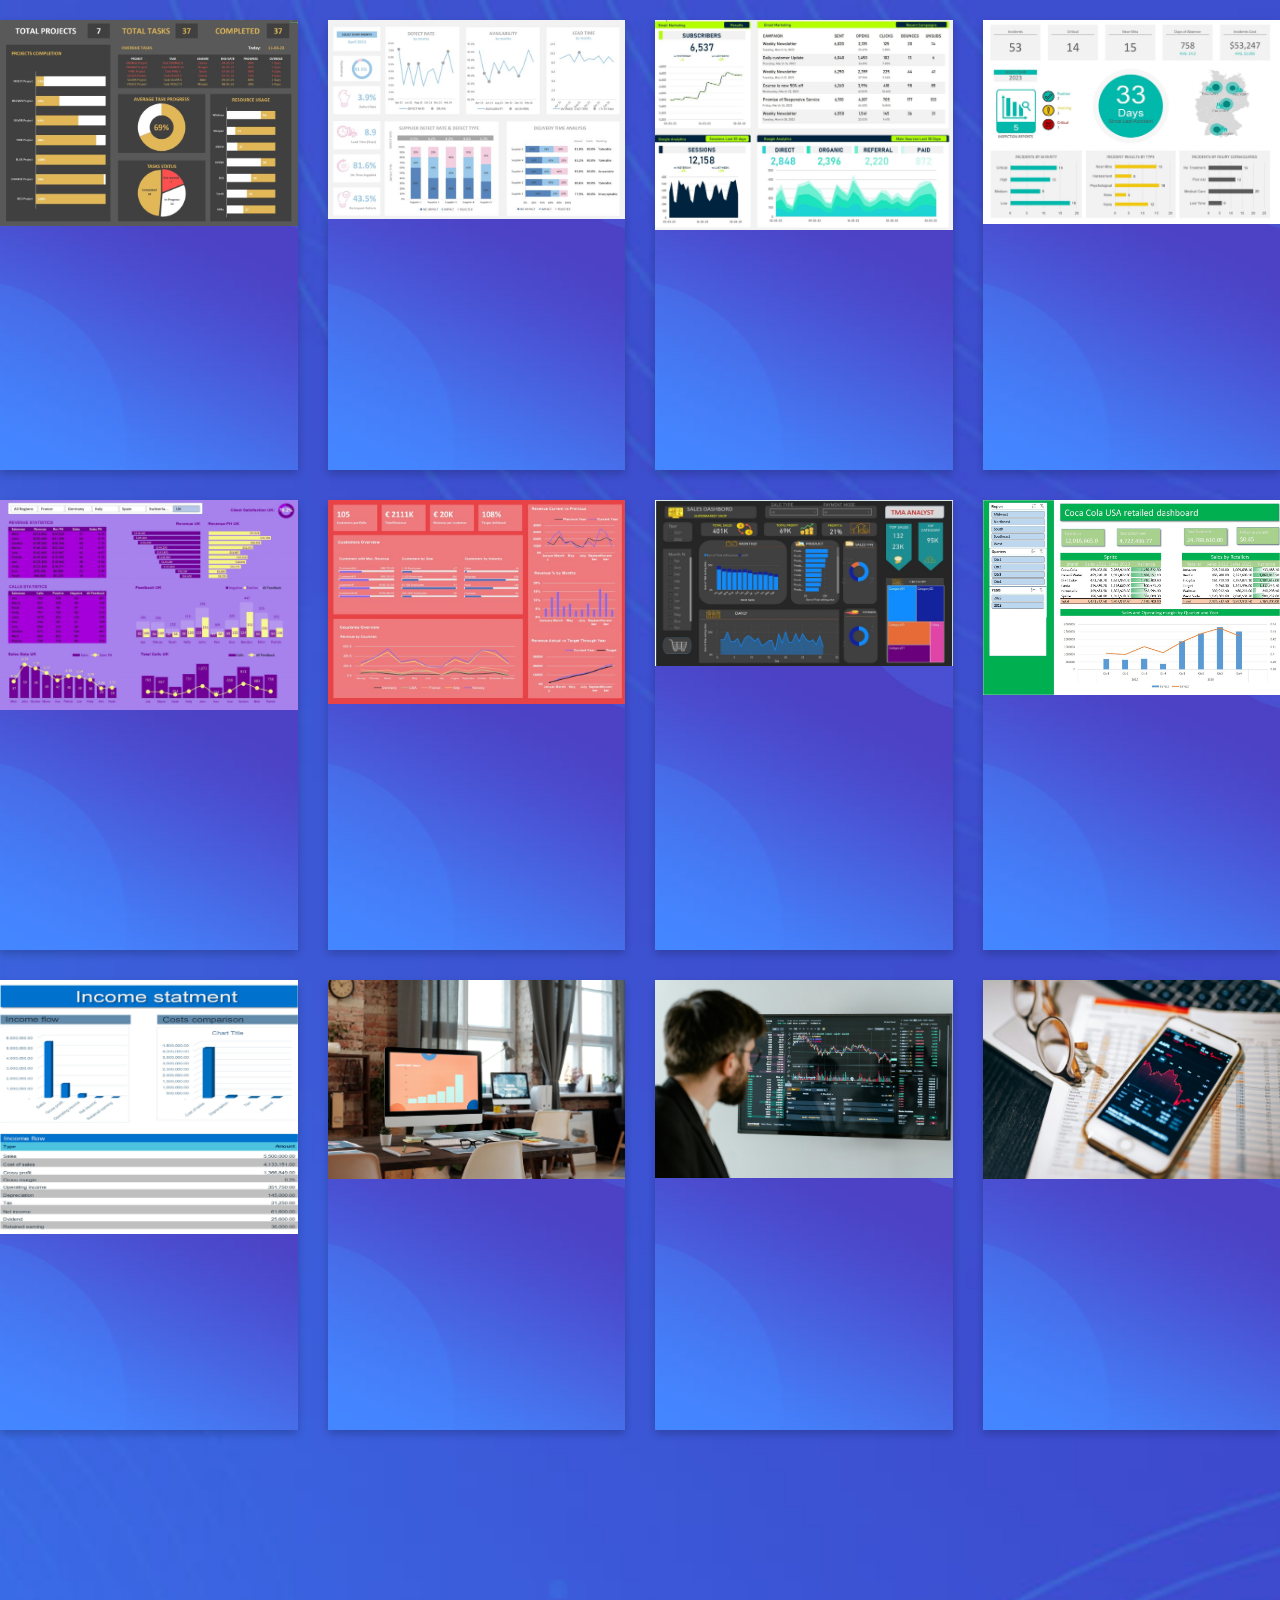
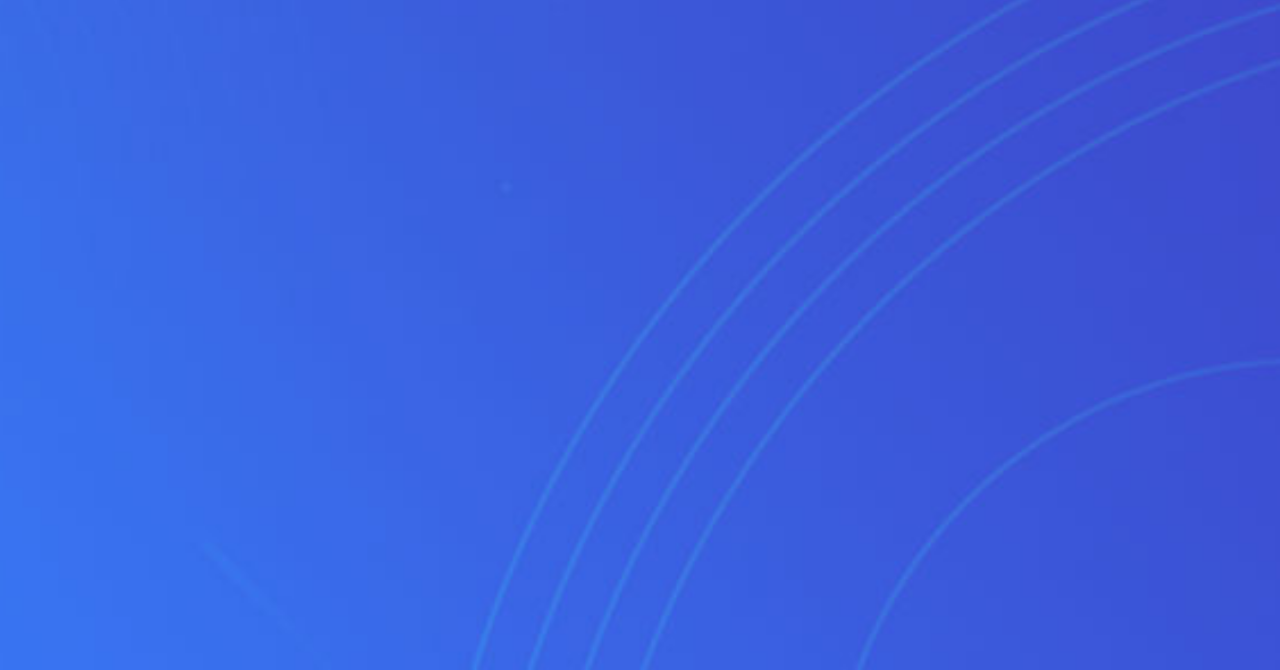
==== project-draft.html @ b76cb42b "portfolio" ====
<!DOCTYPE html>
<html>
  <head>
    <meta name="viewport" content="width=device-width, initial-scale=1" />
    <style>
      html {
        font-size: 62.5%;
      }
      body {
        font-family: Arial, Helvetica, sans-serif;
        margin: 0;
        padding: 0;
        background-image: url(./img/banner-2.jpg);
        background-size: cover;
        background-repeat: no-repeat;
        background-position: center;
        height: 250vh;
      }
      .flip-container {
        margin: 2rem auto 0 auto;
        max-width: 130rem;
      }
      .flip-box {
        display: grid;
        grid-template-columns: repeat(4, 1fr);
        gap: 30px;
      }
      .flip-card {
        background-color: transparent;
        /* width: 100%; */
        height: 50vh;
        perspective: 1000px;
      }

      .flip-card-inner {
        position: relative;
        width: 100%;
        height: 100%;
        text-align: center;
        transition: transform 0.6s;
        transform-style: preserve-3d;
        box-shadow: 0 4px 8px 0 rgba(0, 0, 0, 0.2);
      }

      .flip-card:hover .flip-card-inner {
        transform: rotateY(-180deg);
      }

      .flip-card-front,
      .flip-card-back {
        position: absolute;
        width: 100%;
        height: 100%;
        -webkit-backface-visibility: hidden;
        backface-visibility: hidden;
      }

      .flip-card-front {
        /* background-color: #2980b9; */
        color: black;
        background-image: url(./img/box-bg.jpg);
        background-position: center;
        background-size: cover;
        background-repeat: no-repeat;
      }

      .flip-card-back {
        background-color: #2980b9;
        color: white;
        transform: rotateY(180deg);
      }
      .img {
        width: 100%;
        /* height: 70%; */
      }
      .btn {
        position: absolute;
        top: 50%;
        left: 50%;
        color: #000;
        font-size: 2rem;
        text-decoration: none;
        background-color: #fff;
        padding: 20px 50px;
        border-radius: 40px;
        z-index: 2;
        transform: translate(-50%, -50%);
      }
     
    </style>
  </head>
  <body>
    <div class="flip-container">
      <div class="flip-box">
        <div class="flip-card">
          <div class="flip-card-inner">
            <div class="flip-card-front">
              <div class="img-box">
                <img
                  src="assets/images/photo_2_2024-09-29_18-43-35.jpg"
                  alt="Avatar"
                  class="img"
                />
              </div>
            </div>
            <div class="flip-card-back">
              <img src="./img/box-bg.jpg" alt="Avatar" class="img" />
              
                <a href="" class="btn">View</a>
             
            </div>
          </div>
        </div>

        <div class="flip-card">
          <div class="flip-card-inner">
            <div class="flip-card-front">
              <div class="img-box">
                <img
                  src="assets/images/photo_3_2024-09-29_18-43-35.jpg"
                  alt="Avatar"
                  class="img"
                />
              </div>
            </div>
            <div class="flip-card-back">
              <img src="./img/box-bg.jpg" alt="Avatar" class="img" />
              <a href="" class="btn">View</a>
            </div>
          </div>
        </div>

        <div class="flip-card">
          <div class="flip-card-inner">
            <div class="flip-card-front">
              <div class="img-box">
                <img
                  src="assets/images/photo_4_2024-09-29_18-43-35.jpg"
                  alt="Avatar"
                  class="img"
                />
              </div>
            </div>
            <div class="flip-card-back">
              <img src="./img/box-bg.jpg" alt="Avatar" class="img" />
              <a href="" class="btn">View</a>
            </div>
          </div>
        </div>

        <div class="flip-card">
          <div class="flip-card-inner">
            <div class="flip-card-front">
              <div class="img-box">
                <img
                  src="assets/images/photo_5_2024-09-29_18-43-35.jpg"
                  alt="Avatar"
                  class="img"
                />
              </div>
            </div>
            <div class="flip-card-back">
              <img src="./img/box-bg.jpg" alt="Avatar" class="img" />
              <a href="" class="btn">View</a>
            </div>
          </div>
        </div>

        <div class="flip-card">
          <div class="flip-card-inner">
            <div class="flip-card-front">
              <div class="img-box">
                <img
                  src="assets/images/photo_6_2024-09-29_18-43-35.jpg"
                  alt="Avatar"
                  class="img"
                />
              </div>
            </div>
            <div class="flip-card-back">
              <img src="./img/box-bg.jpg" alt="Avatar" class="img" />
              <a href="" class="btn">View</a>
            </div>
          </div>
        </div>

        <div class="flip-card">
          <div class="flip-card-inner">
            <div class="flip-card-front">
              <div class="img-box">
                <img
                  src="assets/images/photo_7_2024-09-29_18-43-35.jpg"
                  alt="Avatar"
                  class="img"
                />
              </div>
            </div>
            <div class="flip-card-back">
              <img src="./img/box-bg.jpg" alt="Avatar" class="img" />
              <a href="" class="btn">View</a>
            </div>
          </div>
        </div>

        <div class="flip-card">
          <div class="flip-card-inner">
            <div class="flip-card-front">
              <div class="img-box">
                <img
                  src="assets/images/photo_1_2024-11-01_16-06-01.jpg"
                  alt="Avatar"
                  class="img"
                />
              </div>
            </div>
            <div class="flip-card-back">
              <img src="./img/box-bg.jpg" alt="Avatar" class="img" />
              <a href="" class="btn">View</a>
            </div>
          </div>
        </div>

        <div class="flip-card">
          <div class="flip-card-inner">
            <div class="flip-card-front">
              <div class="img-box">
                <img
                  src="./assets/images/photo_1_2024-11-01_16-06-08.jpg"
                  alt="Avatar"
                  class="img"
                />
              </div>
            </div>
            <div class="flip-card-back">
              <img src="./img/box-bg.jpg" alt="Avatar" class="img" />
              <a href="" class="btn">View</a>
            </div>
          </div>
        </div>

        <div class="flip-card">
          <div class="flip-card-inner">
            <div class="flip-card-front">
              <div class="img-box">
                <img
                  src="./assets/images/photo_1_2024-11-01_16-06-16.jpg"
                  alt="Avatar"
                  class="img"
                />
              </div>
            </div>
            <div class="flip-card-back">
              <img src="./img/box-bg.jpg" alt="Avatar" class="img" />
              <a href="" class="btn">View</a>
            </div>
          </div>
        </div>

        <div class="flip-card">
          <div class="flip-card-inner">
            <div class="flip-card-front">
              <div class="img-box">
                <img
                  src="./img/pexels-mikael-blomkvist-6476568.jpg"
                  alt="Avatar"
                  class="img"
                />
              </div>
            </div>
            <div class="flip-card-back">
              <img src="./img/box-bg.jpg" alt="Avatar" class="img" />
              <a href="" class="btn">View</a>
            </div>
          </div>
        </div>

        <div class="flip-card">
          <div class="flip-card-inner">
            <div class="flip-card-front">
              <div class="img-box">
                <img
                  src="./img/pexels-tima-miroshnichenko-7567440.jpg"
                  alt="Avatar"
                  class="img"
                />
              </div>
            </div>
            <div class="flip-card-back">
              <img src="./img/box-bg.jpg" alt="Avatar" class="img" />
              <a href="" class="btn">View</a>
            </div>
          </div>
        </div>

        <div class="flip-card">
          <div class="flip-card-inner">
            <div class="flip-card-front">
              <div class="img-box">
                <img
                  src="./img/pexels-leeloothefirst-7873553.jpg"
                  alt="Avatar"
                  class="img"
                />
              </div>
            </div>
            <div class="flip-card-back">
              <img src="./img/box-bg.jpg" alt="Avatar" class="img" />
              <a href="" class="btn">View</a>
            </div>
          </div>
        </div>
      </div>
    </div>
  </body>
</html>
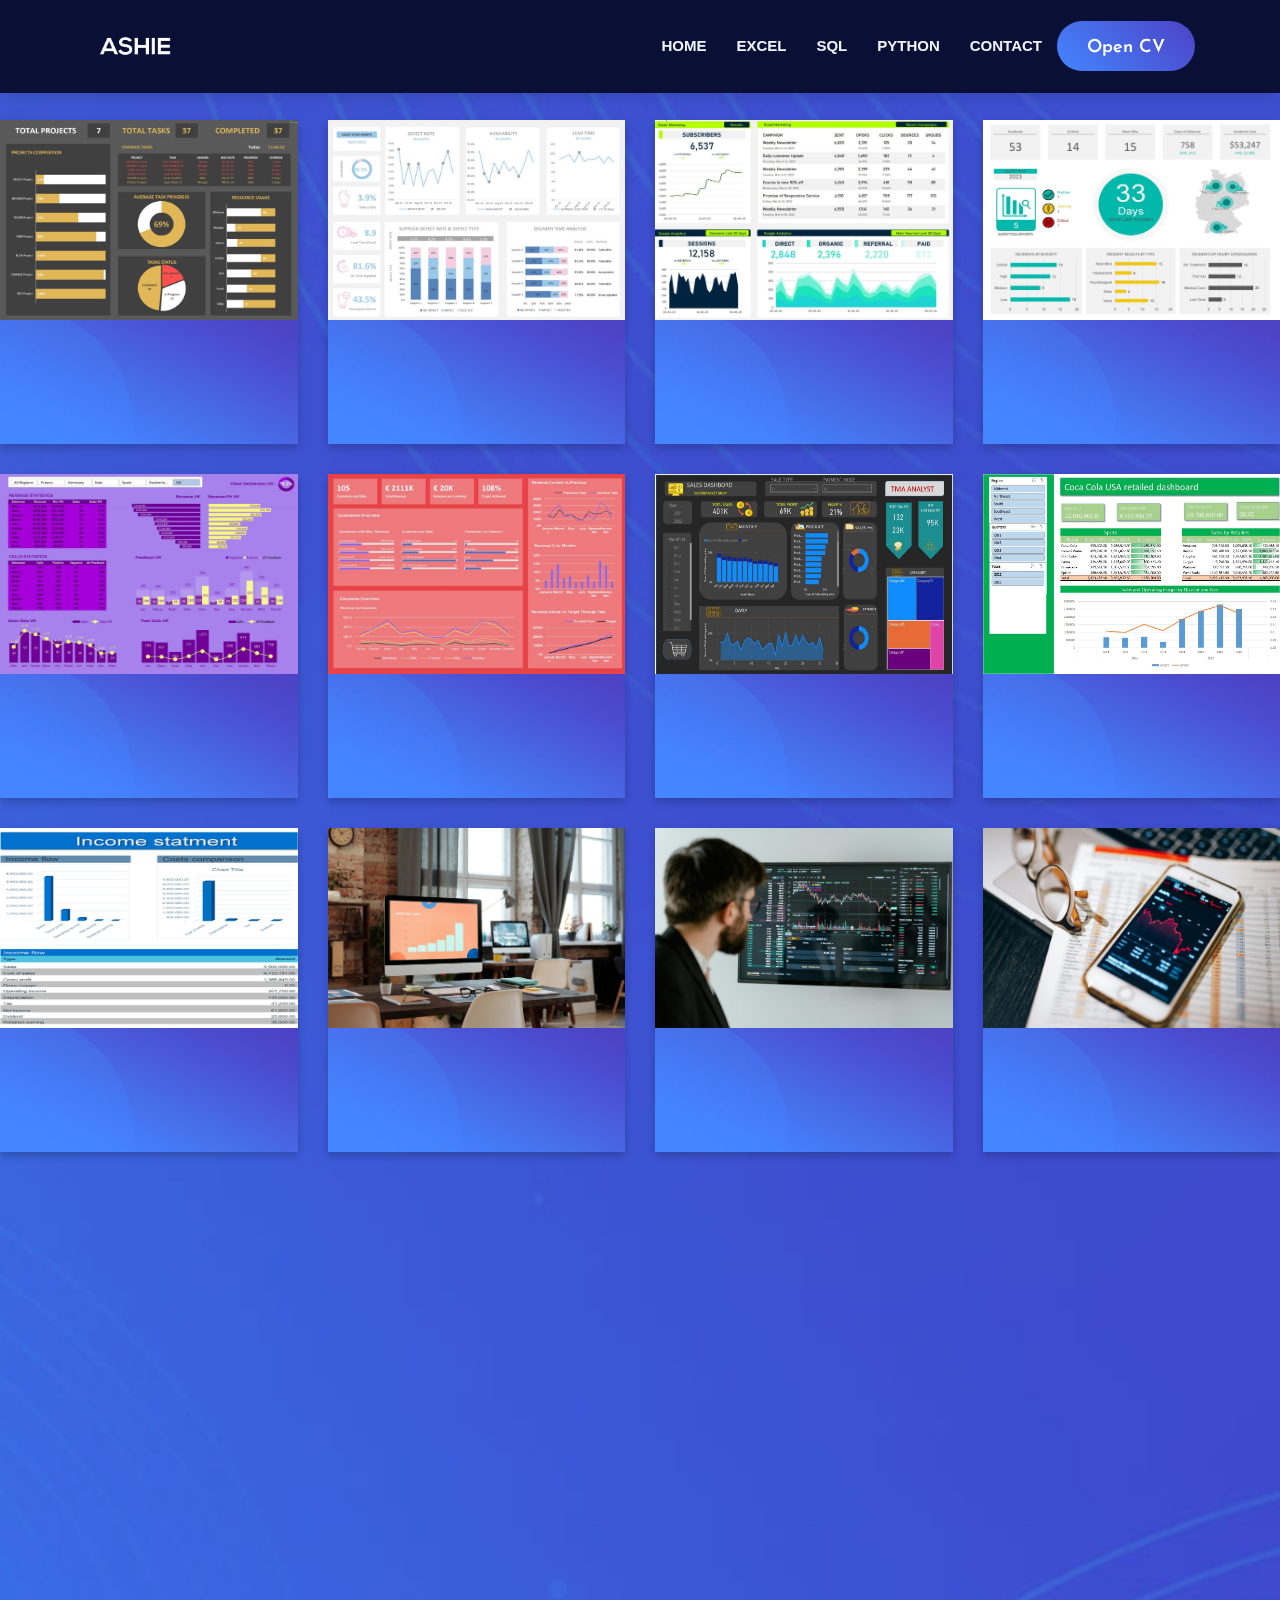
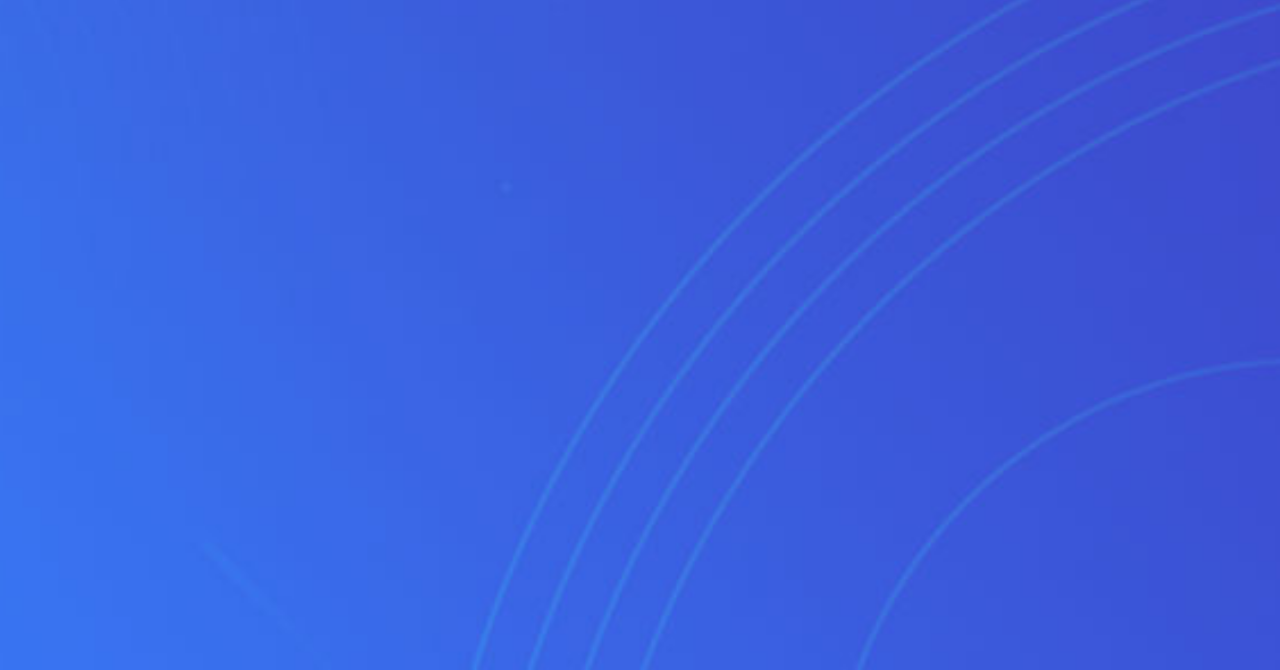
==== commit 450788ab: "Pending changes exported from your codespace" ====
--- a/project-draft.html
+++ b/project-draft.html
@@ -2,94 +2,120 @@
 <html>
   <head>
     <meta name="viewport" content="width=device-width, initial-scale=1" />
-    <style>
-      html {
-        font-size: 62.5%;
-      }
-      body {
-        font-family: Arial, Helvetica, sans-serif;
-        margin: 0;
-        padding: 0;
-        background-image: url(./img/banner-2.jpg);
-        background-size: cover;
-        background-repeat: no-repeat;
-        background-position: center;
-        height: 250vh;
-      }
-      .flip-container {
-        margin: 2rem auto 0 auto;
-        max-width: 130rem;
-      }
-      .flip-box {
-        display: grid;
-        grid-template-columns: repeat(4, 1fr);
-        gap: 30px;
-      }
-      .flip-card {
-        background-color: transparent;
-        /* width: 100%; */
-        height: 50vh;
-        perspective: 1000px;
-      }
-
-      .flip-card-inner {
-        position: relative;
-        width: 100%;
-        height: 100%;
-        text-align: center;
-        transition: transform 0.6s;
-        transform-style: preserve-3d;
-        box-shadow: 0 4px 8px 0 rgba(0, 0, 0, 0.2);
-      }
-
-      .flip-card:hover .flip-card-inner {
-        transform: rotateY(-180deg);
-      }
-
-      .flip-card-front,
-      .flip-card-back {
-        position: absolute;
-        width: 100%;
-        height: 100%;
-        -webkit-backface-visibility: hidden;
-        backface-visibility: hidden;
-      }
-
-      .flip-card-front {
-        /* background-color: #2980b9; */
-        color: black;
-        background-image: url(./img/box-bg.jpg);
-        background-position: center;
-        background-size: cover;
-        background-repeat: no-repeat;
-      }
-
-      .flip-card-back {
-        background-color: #2980b9;
-        color: white;
-        transform: rotateY(180deg);
-      }
-      .img {
-        width: 100%;
-        /* height: 70%; */
-      }
-      .btn {
-        position: absolute;
-        top: 50%;
-        left: 50%;
-        color: #000;
-        font-size: 2rem;
-        text-decoration: none;
-        background-color: #fff;
-        padding: 20px 50px;
-        border-radius: 40px;
-        z-index: 2;
-        transform: translate(-50%, -50%);
-      }
-     
-    </style>
+    <link rel="shortcut icon" href="favicon.png" type="image/x-icon" />
+    <!-- fontawesome -->
+    <link rel="stylesheet" href="assets/fontawesome/css/all.min.css" />
+    <!-- flaticon -->
+    <link rel="stylesheet" href="assets/font/flaticon.css" />
+    <!-- animate css -->
+    <link rel="stylesheet" href="assets/css/animate.css" />
+    <!-- odometer -->
+    <link rel="stylesheet" href="assets/css/odometer.min.css" />
+    <!-- owl carousel -->
+    <link rel="stylesheet" href="assets/css/owl.carousel.min.css" />
+    <!-- slick slider -->
+    <link rel="stylesheet" href="assets/css/slick.css" />
+    <!-- modal video / video popup -->
+    <link rel="stylesheet" href="assets/css/modal-video.min.css" />
+    <!-- bootstrap -->
+    <link rel="stylesheet" href="assets/css/bootstrap.min.css" />
+    <!-- style for this template -->
+    <link rel="stylesheet" href="assets/css/style.css" />
+    <!-- responsive style -->
+
+    <link rel="stylesheet" href="assets/css/project.css" />
+
+    <link rel="stylesheet" href="assets/css/responsive.css" />
+    <link rel="stylesheet" href="assets/css/project-draft.css">
+   
   </head>
   <body>
+
+    <header>
+      <div class="header header-3">
+        <div class="bottom-header">
+          <div class="container">
+            <div class="row">
+              <div
+                class="col-xl-3 col-lg-2 d-xl-flex d-lg-flex d-block align-items-center"
+              >
+                <div class="row">
+                  <div
+                    class="col-xl-12 col-lg-12 col-7 d-xl-block d-lg-block d-flex align-items-center"
+                  >
+                    <div class="logo">
+                      <a href="#"
+                        ><img src="assets/images/logo-2.png" alt="LOGO"
+                      /></a>
+                    </div>
+                  </div>
+                  <div class="d-xl-none d-lg-none d-block col-5">
+                    <button
+                      class="navbar-toggler"
+                      type="button"
+                      data-toggle="collapse"
+                      data-target="#navbarSupportedContent"
+                      aria-controls="navbarSupportedContent"
+                      aria-expanded="false"
+                      aria-label="Toggle navigation"
+                    >
+                      <i class="fas fa-bars"></i>
+                    </button>
+                  </div>
+                </div>
+              </div>
+              <div class="col-xl-9 col-lg-10">
+                <nav class="navbar navbar-expand-lg navbar-light">
+                  <div
+                    class="collapse navbar-collapse"
+                    id="navbarSupportedContent"
+                  >
+                    <ul class="navbar-nav ml-auto">
+                      <li class="nav-item dropdown">
+                        <a class="nav-link" href="index.html" id="homeDropdown">
+                          home
+                        </a>
+                      </li>
+                      <li class="nav-item">
+                        <a class="nav-link" href="#">Excel</a>
+                      </li>
+                      <li class="nav-item">
+                        <a class="nav-link" href="#sql">SQL</a>
+                      </li>
+                      <li class="nav-item dropdown">
+                        <a class="nav-link" href="#python" id="projectDropdown">
+                          python
+                        </a>
+                      </li>
+
+                      <li class="nav-item">
+                        <a class="nav-link" href="index.html#contact"
+                          >contact</a
+                        >
+                      </li>
+                    </ul>
+                    <a
+                      href="https://drive.google.com/file/d/1TNj-Ghg_U-HcV7HrSSOogWyymW9QJQPe/view?usp=drive_link"
+                      class="my-btn"
+                      target="_blank"
+                      >Open CV</a
+                    >
+                  </div>
+                </nav>
+              </div>
+            </div>
+          </div>
+        </div>
+      </div>
+    </header>
+
+      <div class="popup">
+          <div class="pop-img-box">
+            <img src="assets/images/photo_3_2024-09-29_18-43-35.jpg" alt="" class="pop-img">
+          </div>
+
+      </div>
+
     <div class="flip-container">
       <div class="flip-box">
         <div class="flip-card">
@@ -106,7 +132,7 @@
             <div class="flip-card-back">
               <img src="./img/box-bg.jpg" alt="Avatar" class="img" />
               
-                <a href="" class="btn">View</a>
+                <a href="#" class="btn view-1">View</a>
              
             </div>
           </div>
@@ -125,7 +151,7 @@
             </div>
             <div class="flip-card-back">
               <img src="./img/box-bg.jpg" alt="Avatar" class="img" />
-              <a href="" class="btn">View</a>
+              <a href="#" class="btn">View</a>
             </div>
           </div>
         </div>
@@ -143,7 +169,7 @@
             </div>
             <div class="flip-card-back">
               <img src="./img/box-bg.jpg" alt="Avatar" class="img" />
-              <a href="" class="btn">View</a>
+              <a href="#" class="btn">View</a>
             </div>
           </div>
         </div>
@@ -161,7 +187,7 @@
             </div>
             <div class="flip-card-back">
               <img src="./img/box-bg.jpg" alt="Avatar" class="img" />
-              <a href="" class="btn">View</a>
+              <a href="#" class="btn">View</a>
             </div>
           </div>
         </div>
@@ -179,7 +205,7 @@
             </div>
             <div class="flip-card-back">
               <img src="./img/box-bg.jpg" alt="Avatar" class="img" />
-              <a href="" class="btn">View</a>
+              <a href="#" class="btn">View</a>
             </div>
           </div>
         </div>
@@ -197,7 +223,7 @@
             </div>
             <div class="flip-card-back">
               <img src="./img/box-bg.jpg" alt="Avatar" class="img" />
-              <a href="" class="btn">View</a>
+              <a href="#" class="btn">View</a>
             </div>
           </div>
         </div>
@@ -215,7 +241,7 @@
             </div>
             <div class="flip-card-back">
               <img src="./img/box-bg.jpg" alt="Avatar" class="img" />
-              <a href="" class="btn">View</a>
+              <a href="#" class="btn">View</a>
             </div>
           </div>
         </div>
@@ -233,7 +259,7 @@
             </div>
             <div class="flip-card-back">
               <img src="./img/box-bg.jpg" alt="Avatar" class="img" />
-              <a href="" class="btn">View</a>
+              <a href="#" class="btn">View</a>
             </div>
           </div>
         </div>
@@ -251,7 +277,7 @@
             </div>
             <div class="flip-card-back">
               <img src="./img/box-bg.jpg" alt="Avatar" class="img" />
-              <a href="" class="btn">View</a>
+              <a href="#" class="btn">View</a>
             </div>
           </div>
         </div>
@@ -269,7 +295,7 @@
             </div>
             <div class="flip-card-back">
               <img src="./img/box-bg.jpg" alt="Avatar" class="img" />
-              <a href="" class="btn">View</a>
+              <a href="#" class="btn">View</a>
             </div>
           </div>
         </div>
@@ -287,7 +313,7 @@
             </div>
             <div class="flip-card-back">
               <img src="./img/box-bg.jpg" alt="Avatar" class="img" />
-              <a href="" class="btn">View</a>
+              <a href="#" class="btn">View</a>
             </div>
           </div>
         </div>
@@ -305,11 +331,30 @@
             </div>
             <div class="flip-card-back">
               <img src="./img/box-bg.jpg" alt="Avatar" class="img" />
-              <a href="" class="btn">View</a>
+              <a href="#" class="btn">View</a>
             </div>
           </div>
         </div>
       </div>
     </div>
+
+ <!-- jquery -->
+ <script src="assets/js/jquery-3.4.1.min.js"></script>
+ <!-- jquery appear js -->
+ <script src="assets/js/jquery.appear.min.js"></script>
+ <!-- odometer -->
+
+ <!-- owl carousel -->
+ <script src="assets/js/owl.carousel.min.js"></script>
+ <!-- slick slider -->
+ <script src="assets/js/slick.min.js"></script>
+ <script src="assets/js/jquery-modal-video.min.js"></script>
+ <!-- bootstrap -->
+ <script src="assets/js/bootstrap.min.js"></script>
+ <!-- custom javascript -->
+ <script src="assets/js/main.js"></script>
+ <script src="assets/js/projectjs.js"></script>
+
+
   </body>
 </html>
--- a/assets/fontawesome/css/all.min.css
+++ b/assets/fontawesome/css/all.min.css
@@ -0,0 +1,5 @@
+/*!
+ * Font Awesome Free 5.12.0 by @fontawesome - https://fontawesome.com
+ * License - https://fontawesome.com/license/free (Icons: CC BY 4.0, Fonts: SIL OFL 1.1, Code: MIT License)
+ */
+.fa,.fab,.fad,.fal,.far,.fas{-moz-osx-font-smoothing:grayscale;-webkit-font-smoothing:antialiased;display:inline-block;font-style:normal;font-variant:normal;text-rendering:auto;line-height:1}.fa-lg{font-size:1.33333em;line-height:.75em;vertical-align:-.0667em}.fa-xs{font-size:.75em}.fa-sm{font-size:.875em}.fa-1x{font-size:1em}.fa-2x{font-size:2em}.fa-3x{font-size:3em}.fa-4x{font-size:4em}.fa-5x{font-size:5em}.fa-6x{font-size:6em}.fa-7x{font-size:7em}.fa-8x{font-size:8em}.fa-9x{font-size:9em}.fa-10x{font-size:10em}.fa-fw{text-align:center;width:1.25em}.fa-ul{list-style-type:none;margin-left:2.5em;padding-left:0}.fa-ul>li{position:relative}.fa-li{left:-2em;position:absolute;text-align:center;width:2em;line-height:inherit}.fa-border{border:.08em solid #eee;border-radius:.1em;padding:.2em .25em .15em}.fa-pull-left{float:left}.fa-pull-right{float:right}.fa.fa-pull-left,.fab.fa-pull-left,.fal.fa-pull-left,.far.fa-pull-left,.fas.fa-pull-left{margin-right:.3em}.fa.fa-pull-right,.fab.fa-pull-right,.fal.fa-pull-right,.far.fa-pull-right,.fas.fa-pull-right{margin-left:.3em}.fa-spin{-webkit-animation:fa-spin 2s linear infinite;animation:fa-spin 2s linear infinite}.fa-pulse{-webkit-animation:fa-spin 1s steps(8) infinite;animation:fa-spin 1s steps(8) infinite}@-webkit-keyframes fa-spin{0%{-webkit-transform:rotate(0deg);transform:rotate(0deg)}to{-webkit-transform:rotate(1turn);transform:rotate(1turn)}}@keyframes fa-spin{0%{-webkit-transform:rotate(0deg);transform:rotate(0deg)}to{-webkit-transform:rotate(1turn);transform:rotate(1turn)}}.fa-rotate-90{-ms-filter:"progid:DXImageTransform.Microsoft.BasicImage(rotation=1)";-webkit-transform:rotate(90deg);transform:rotate(90deg)}.fa-rotate-180{-ms-filter:"progid:DXImageTransform.Microsoft.BasicImage(rotation=2)";-webkit-transform:rotate(180deg);transform:rotate(180deg)}.fa-rotate-270{-ms-filter:"progid:DXImageTransform.Microsoft.BasicImage(rotation=3)";-webkit-transform:rotate(270deg);transform:rotate(270deg)}.fa-flip-horizontal{-ms-filter:"progid:DXImageTransform.Microsoft.BasicImage(rotation=0, mirror=1)";-webkit-transform:scaleX(-1);transform:scaleX(-1)}.fa-flip-vertical{-webkit-transform:scaleY(-1);transform:scaleY(-1)}.fa-flip-both,.fa-flip-horizontal.fa-flip-vertical,.fa-flip-vertical{-ms-filter:"progid:DXImageTransform.Microsoft.BasicImage(rotation=2, mirror=1)"}.fa-flip-both,.fa-flip-horizontal.fa-flip-vertical{-webkit-transform:scale(-1);transform:scale(-1)}:root .fa-flip-both,:root .fa-flip-horizontal,:root .fa-flip-vertical,:root .fa-rotate-90,:root .fa-rotate-180,:root .fa-rotate-270{-webkit-filter:none;filter:none}.fa-stack{display:inline-block;height:2em;line-height:2em;position:relative;vertical-align:middle;width:2.5em}.fa-stack-1x,.fa-stack-2x{left:0;position:absolute;text-align:center;width:100%}.fa-stack-1x{line-height:inherit}.fa-stack-2x{font-size:2em}.fa-inverse{color:#fff}.fa-500px:before{content:"\f26e"}.fa-accessible-icon:before{content:"\f368"}.fa-accusoft:before{content:"\f369"}.fa-acquisitions-incorporated:before{content:"\f6af"}.fa-ad:before{content:"\f641"}.fa-address-book:before{content:"\f2b9"}.fa-address-card:before{content:"\f2bb"}.fa-adjust:before{content:"\f042"}.fa-adn:before{content:"\f170"}.fa-adobe:before{content:"\f778"}.fa-adversal:before{content:"\f36a"}.fa-affiliatetheme:before{content:"\f36b"}.fa-air-freshener:before{content:"\f5d0"}.fa-airbnb:before{content:"\f834"}.fa-algolia:before{content:"\f36c"}.fa-align-center:before{content:"\f037"}.fa-align-justify:before{content:"\f039"}.fa-align-left:before{content:"\f036"}.fa-align-right:before{content:"\f038"}.fa-alipay:before{content:"\f642"}.fa-allergies:before{content:"\f461"}.fa-amazon:before{content:"\f270"}.fa-amazon-pay:before{content:"\f42c"}.fa-ambulance:before{content:"\f0f9"}.fa-american-sign-language-interpreting:before{content:"\f2a3"}.fa-amilia:before{content:"\f36d"}.fa-anchor:before{content:"\f13d"}.fa-android:before{content:"\f17b"}.fa-angellist:before{content:"\f209"}.fa-angle-double-down:before{content:"\f103"}.fa-angle-double-left:before{content:"\f100"}.fa-angle-double-right:before{content:"\f101"}.fa-angle-double-up:before{content:"\f102"}.fa-angle-down:before{content:"\f107"}.fa-angle-left:before{content:"\f104"}.fa-angle-right:before{content:"\f105"}.fa-angle-up:before{content:"\f106"}.fa-angry:before{content:"\f556"}.fa-angrycreative:before{content:"\f36e"}.fa-angular:before{content:"\f420"}.fa-ankh:before{content:"\f644"}.fa-app-store:before{content:"\f36f"}.fa-app-store-ios:before{content:"\f370"}.fa-apper:before{content:"\f371"}.fa-apple:before{content:"\f179"}.fa-apple-alt:before{content:"\f5d1"}.fa-apple-pay:before{content:"\f415"}.fa-archive:before{content:"\f187"}.fa-archway:before{content:"\f557"}.fa-arrow-alt-circle-down:before{content:"\f358"}.fa-arrow-alt-circle-left:before{content:"\f359"}.fa-arrow-alt-circle-right:before{content:"\f35a"}.fa-arrow-alt-circle-up:before{content:"\f35b"}.fa-arrow-circle-down:before{content:"\f0ab"}.fa-arrow-circle-left:before{content:"\f0a8"}.fa-arrow-circle-right:before{content:"\f0a9"}.fa-arrow-circle-up:before{content:"\f0aa"}.fa-arrow-down:before{content:"\f063"}.fa-arrow-left:before{content:"\f060"}.fa-arrow-right:before{content:"\f061"}.fa-arrow-up:before{content:"\f062"}.fa-arrows-alt:before{content:"\f0b2"}.fa-arrows-alt-h:before{content:"\f337"}.fa-arrows-alt-v:before{content:"\f338"}.fa-artstation:before{content:"\f77a"}.fa-assistive-listening-systems:before{content:"\f2a2"}.fa-asterisk:before{content:"\f069"}.fa-asymmetrik:before{content:"\f372"}.fa-at:before{content:"\f1fa"}.fa-atlas:before{content:"\f558"}.fa-atlassian:before{content:"\f77b"}.fa-atom:before{content:"\f5d2"}.fa-audible:before{content:"\f373"}.fa-audio-description:before{content:"\f29e"}.fa-autoprefixer:before{content:"\f41c"}.fa-avianex:before{content:"\f374"}.fa-aviato:before{content:"\f421"}.fa-award:before{content:"\f559"}.fa-aws:before{content:"\f375"}.fa-baby:before{content:"\f77c"}.fa-baby-carriage:before{content:"\f77d"}.fa-backspace:before{content:"\f55a"}.fa-backward:before{content:"\f04a"}.fa-bacon:before{content:"\f7e5"}.fa-bahai:before{content:"\f666"}.fa-balance-scale:before{content:"\f24e"}.fa-balance-scale-left:before{content:"\f515"}.fa-balance-scale-right:before{content:"\f516"}.fa-ban:before{content:"\f05e"}.fa-band-aid:before{content:"\f462"}.fa-bandcamp:before{content:"\f2d5"}.fa-barcode:before{content:"\f02a"}.fa-bars:before{content:"\f0c9"}.fa-baseball-ball:before{content:"\f433"}.fa-basketball-ball:before{content:"\f434"}.fa-bath:before{content:"\f2cd"}.fa-battery-empty:before{content:"\f244"}.fa-battery-full:before{content:"\f240"}.fa-battery-half:before{content:"\f242"}.fa-battery-quarter:before{content:"\f243"}.fa-battery-three-quarters:before{content:"\f241"}.fa-battle-net:before{content:"\f835"}.fa-bed:before{content:"\f236"}.fa-beer:before{content:"\f0fc"}.fa-behance:before{content:"\f1b4"}.fa-behance-square:before{content:"\f1b5"}.fa-bell:before{content:"\f0f3"}.fa-bell-slash:before{content:"\f1f6"}.fa-bezier-curve:before{content:"\f55b"}.fa-bible:before{content:"\f647"}.fa-bicycle:before{content:"\f206"}.fa-biking:before{content:"\f84a"}.fa-bimobject:before{content:"\f378"}.fa-binoculars:before{content:"\f1e5"}.fa-biohazard:before{content:"\f780"}.fa-birthday-cake:before{content:"\f1fd"}.fa-bitbucket:before{content:"\f171"}.fa-bitcoin:before{content:"\f379"}.fa-bity:before{content:"\f37a"}.fa-black-tie:before{content:"\f27e"}.fa-blackberry:before{content:"\f37b"}.fa-blender:before{content:"\f517"}.fa-blender-phone:before{content:"\f6b6"}.fa-blind:before{content:"\f29d"}.fa-blog:before{content:"\f781"}.fa-blogger:before{content:"\f37c"}.fa-blogger-b:before{content:"\f37d"}.fa-bluetooth:before{content:"\f293"}.fa-bluetooth-b:before{content:"\f294"}.fa-bold:before{content:"\f032"}.fa-bolt:before{content:"\f0e7"}.fa-bomb:before{content:"\f1e2"}.fa-bone:before{content:"\f5d7"}.fa-bong:before{content:"\f55c"}.fa-book:before{content:"\f02d"}.fa-book-dead:before{content:"\f6b7"}.fa-book-medical:before{content:"\f7e6"}.fa-book-open:before{content:"\f518"}.fa-book-reader:before{content:"\f5da"}.fa-bookmark:before{content:"\f02e"}.fa-bootstrap:before{content:"\f836"}.fa-border-all:before{content:"\f84c"}.fa-border-none:before{content:"\f850"}.fa-border-style:before{content:"\f853"}.fa-bowling-ball:before{content:"\f436"}.fa-box:before{content:"\f466"}.fa-box-open:before{content:"\f49e"}.fa-boxes:before{content:"\f468"}.fa-braille:before{content:"\f2a1"}.fa-brain:before{content:"\f5dc"}.fa-bread-slice:before{content:"\f7ec"}.fa-briefcase:before{content:"\f0b1"}.fa-briefcase-medical:before{content:"\f469"}.fa-broadcast-tower:before{content:"\f519"}.fa-broom:before{content:"\f51a"}.fa-brush:before{content:"\f55d"}.fa-btc:before{content:"\f15a"}.fa-buffer:before{content:"\f837"}.fa-bug:before{content:"\f188"}.fa-building:before{content:"\f1ad"}.fa-bullhorn:before{content:"\f0a1"}.fa-bullseye:before{content:"\f140"}.fa-burn:before{content:"\f46a"}.fa-buromobelexperte:before{content:"\f37f"}.fa-bus:before{content:"\f207"}.fa-bus-alt:before{content:"\f55e"}.fa-business-time:before{content:"\f64a"}.fa-buy-n-large:before{content:"\f8a6"}.fa-buysellads:before{content:"\f20d"}.fa-calculator:before{content:"\f1ec"}.fa-calendar:before{content:"\f133"}.fa-calendar-alt:before{content:"\f073"}.fa-calendar-check:before{content:"\f274"}.fa-calendar-day:before{content:"\f783"}.fa-calendar-minus:before{content:"\f272"}.fa-calendar-plus:before{content:"\f271"}.fa-calendar-times:before{content:"\f273"}.fa-calendar-week:before{content:"\f784"}.fa-camera:before{content:"\f030"}.fa-camera-retro:before{content:"\f083"}.fa-campground:before{content:"\f6bb"}.fa-canadian-maple-leaf:before{content:"\f785"}.fa-candy-cane:before{content:"\f786"}.fa-cannabis:before{content:"\f55f"}.fa-capsules:before{content:"\f46b"}.fa-car:before{content:"\f1b9"}.fa-car-alt:before{content:"\f5de"}.fa-car-battery:before{content:"\f5df"}.fa-car-crash:before{content:"\f5e1"}.fa-car-side:before{content:"\f5e4"}.fa-caravan:before{content:"\f8ff"}.fa-caret-down:before{content:"\f0d7"}.fa-caret-left:before{content:"\f0d9"}.fa-caret-right:before{content:"\f0da"}.fa-caret-square-down:before{content:"\f150"}.fa-caret-square-left:before{content:"\f191"}.fa-caret-square-right:before{content:"\f152"}.fa-caret-square-up:before{content:"\f151"}.fa-caret-up:before{content:"\f0d8"}.fa-carrot:before{content:"\f787"}.fa-cart-arrow-down:before{content:"\f218"}.fa-cart-plus:before{content:"\f217"}.fa-cash-register:before{content:"\f788"}.fa-cat:before{content:"\f6be"}.fa-cc-amazon-pay:before{content:"\f42d"}.fa-cc-amex:before{content:"\f1f3"}.fa-cc-apple-pay:before{content:"\f416"}.fa-cc-diners-club:before{content:"\f24c"}.fa-cc-discover:before{content:"\f1f2"}.fa-cc-jcb:before{content:"\f24b"}.fa-cc-mastercard:before{content:"\f1f1"}.fa-cc-paypal:before{content:"\f1f4"}.fa-cc-stripe:before{content:"\f1f5"}.fa-cc-visa:before{content:"\f1f0"}.fa-centercode:before{content:"\f380"}.fa-centos:before{content:"\f789"}.fa-certificate:before{content:"\f0a3"}.fa-chair:before{content:"\f6c0"}.fa-chalkboard:before{content:"\f51b"}.fa-chalkboard-teacher:before{content:"\f51c"}.fa-charging-station:before{content:"\f5e7"}.fa-chart-area:before{content:"\f1fe"}.fa-chart-bar:before{content:"\f080"}.fa-chart-line:before{content:"\f201"}.fa-chart-pie:before{content:"\f200"}.fa-check:before{content:"\f00c"}.fa-check-circle:before{content:"\f058"}.fa-check-double:before{content:"\f560"}.fa-check-square:before{content:"\f14a"}.fa-cheese:before{content:"\f7ef"}.fa-chess:before{content:"\f439"}.fa-chess-bishop:before{content:"\f43a"}.fa-chess-board:before{content:"\f43c"}.fa-chess-king:before{content:"\f43f"}.fa-chess-knight:before{content:"\f441"}.fa-chess-pawn:before{content:"\f443"}.fa-chess-queen:before{content:"\f445"}.fa-chess-rook:before{content:"\f447"}.fa-chevron-circle-down:before{content:"\f13a"}.fa-chevron-circle-left:before{content:"\f137"}.fa-chevron-circle-right:before{content:"\f138"}.fa-chevron-circle-up:before{content:"\f139"}.fa-chevron-down:before{content:"\f078"}.fa-chevron-left:before{content:"\f053"}.fa-chevron-right:before{content:"\f054"}.fa-chevron-up:before{content:"\f077"}.fa-child:before{content:"\f1ae"}.fa-chrome:before{content:"\f268"}.fa-chromecast:before{content:"\f838"}.fa-church:before{content:"\f51d"}.fa-circle:before{content:"\f111"}.fa-circle-notch:before{content:"\f1ce"}.fa-city:before{content:"\f64f"}.fa-clinic-medical:before{content:"\f7f2"}.fa-clipboard:before{content:"\f328"}.fa-clipboard-check:before{content:"\f46c"}.fa-clipboard-list:before{content:"\f46d"}.fa-clock:before{content:"\f017"}.fa-clone:before{content:"\f24d"}.fa-closed-captioning:before{content:"\f20a"}.fa-cloud:before{content:"\f0c2"}.fa-cloud-download-alt:before{content:"\f381"}.fa-cloud-meatball:before{content:"\f73b"}.fa-cloud-moon:before{content:"\f6c3"}.fa-cloud-moon-rain:before{content:"\f73c"}.fa-cloud-rain:before{content:"\f73d"}.fa-cloud-showers-heavy:before{content:"\f740"}.fa-cloud-sun:before{content:"\f6c4"}.fa-cloud-sun-rain:before{content:"\f743"}.fa-cloud-upload-alt:before{content:"\f382"}.fa-cloudscale:before{content:"\f383"}.fa-cloudsmith:before{content:"\f384"}.fa-cloudversify:before{content:"\f385"}.fa-cocktail:before{content:"\f561"}.fa-code:before{content:"\f121"}.fa-code-branch:before{content:"\f126"}.fa-codepen:before{content:"\f1cb"}.fa-codiepie:before{content:"\f284"}.fa-coffee:before{content:"\f0f4"}.fa-cog:before{content:"\f013"}.fa-cogs:before{content:"\f085"}.fa-coins:before{content:"\f51e"}.fa-columns:before{content:"\f0db"}.fa-comment:before{content:"\f075"}.fa-comment-alt:before{content:"\f27a"}.fa-comment-dollar:before{content:"\f651"}.fa-comment-dots:before{content:"\f4ad"}.fa-comment-medical:before{content:"\f7f5"}.fa-comment-slash:before{content:"\f4b3"}.fa-comments:before{content:"\f086"}.fa-comments-dollar:before{content:"\f653"}.fa-compact-disc:before{content:"\f51f"}.fa-compass:before{content:"\f14e"}.fa-compress:before{content:"\f066"}.fa-compress-alt:before{content:"\f422"}.fa-compress-arrows-alt:before{content:"\f78c"}.fa-concierge-bell:before{content:"\f562"}.fa-confluence:before{content:"\f78d"}.fa-connectdevelop:before{content:"\f20e"}.fa-contao:before{content:"\f26d"}.fa-cookie:before{content:"\f563"}.fa-cookie-bite:before{content:"\f564"}.fa-copy:before{content:"\f0c5"}.fa-copyright:before{content:"\f1f9"}.fa-cotton-bureau:before{content:"\f89e"}.fa-couch:before{content:"\f4b8"}.fa-cpanel:before{content:"\f388"}.fa-creative-commons:before{content:"\f25e"}.fa-creative-commons-by:before{content:"\f4e7"}.fa-creative-commons-nc:before{content:"\f4e8"}.fa-creative-commons-nc-eu:before{content:"\f4e9"}.fa-creative-commons-nc-jp:before{content:"\f4ea"}.fa-creative-commons-nd:before{content:"\f4eb"}.fa-creative-commons-pd:before{content:"\f4ec"}.fa-creative-commons-pd-alt:before{content:"\f4ed"}.fa-creative-commons-remix:before{content:"\f4ee"}.fa-creative-commons-sa:before{content:"\f4ef"}.fa-creative-commons-sampling:before{content:"\f4f0"}.fa-creative-commons-sampling-plus:before{content:"\f4f1"}.fa-creative-commons-share:before{content:"\f4f2"}.fa-creative-commons-zero:before{content:"\f4f3"}.fa-credit-card:before{content:"\f09d"}.fa-critical-role:before{content:"\f6c9"}.fa-crop:before{content:"\f125"}.fa-crop-alt:before{content:"\f565"}.fa-cross:before{content:"\f654"}.fa-crosshairs:before{content:"\f05b"}.fa-crow:before{content:"\f520"}.fa-crown:before{content:"\f521"}.fa-crutch:before{content:"\f7f7"}.fa-css3:before{content:"\f13c"}.fa-css3-alt:before{content:"\f38b"}.fa-cube:before{content:"\f1b2"}.fa-cubes:before{content:"\f1b3"}.fa-cut:before{content:"\f0c4"}.fa-cuttlefish:before{content:"\f38c"}.fa-d-and-d:before{content:"\f38d"}.fa-d-and-d-beyond:before{content:"\f6ca"}.fa-dashcube:before{content:"\f210"}.fa-database:before{content:"\f1c0"}.fa-deaf:before{content:"\f2a4"}.fa-delicious:before{content:"\f1a5"}.fa-democrat:before{content:"\f747"}.fa-deploydog:before{content:"\f38e"}.fa-deskpro:before{content:"\f38f"}.fa-desktop:before{content:"\f108"}.fa-dev:before{content:"\f6cc"}.fa-deviantart:before{content:"\f1bd"}.fa-dharmachakra:before{content:"\f655"}.fa-dhl:before{content:"\f790"}.fa-diagnoses:before{content:"\f470"}.fa-diaspora:before{content:"\f791"}.fa-dice:before{content:"\f522"}.fa-dice-d20:before{content:"\f6cf"}.fa-dice-d6:before{content:"\f6d1"}.fa-dice-five:before{content:"\f523"}.fa-dice-four:before{content:"\f524"}.fa-dice-one:before{content:"\f525"}.fa-dice-six:before{content:"\f526"}.fa-dice-three:before{content:"\f527"}.fa-dice-two:before{content:"\f528"}.fa-digg:before{content:"\f1a6"}.fa-digital-ocean:before{content:"\f391"}.fa-digital-tachograph:before{content:"\f566"}.fa-directions:before{content:"\f5eb"}.fa-discord:before{content:"\f392"}.fa-discourse:before{content:"\f393"}.fa-divide:before{content:"\f529"}.fa-dizzy:before{content:"\f567"}.fa-dna:before{content:"\f471"}.fa-dochub:before{content:"\f394"}.fa-docker:before{content:"\f395"}.fa-dog:before{content:"\f6d3"}.fa-dollar-sign:before{content:"\f155"}.fa-dolly:before{content:"\f472"}.fa-dolly-flatbed:before{content:"\f474"}.fa-donate:before{content:"\f4b9"}.fa-door-closed:before{content:"\f52a"}.fa-door-open:before{content:"\f52b"}.fa-dot-circle:before{content:"\f192"}.fa-dove:before{content:"\f4ba"}.fa-download:before{content:"\f019"}.fa-draft2digital:before{content:"\f396"}.fa-drafting-compass:before{content:"\f568"}.fa-dragon:before{content:"\f6d5"}.fa-draw-polygon:before{content:"\f5ee"}.fa-dribbble:before{content:"\f17d"}.fa-dribbble-square:before{content:"\f397"}.fa-dropbox:before{content:"\f16b"}.fa-drum:before{content:"\f569"}.fa-drum-steelpan:before{content:"\f56a"}.fa-drumstick-bite:before{content:"\f6d7"}.fa-drupal:before{content:"\f1a9"}.fa-dumbbell:before{content:"\f44b"}.fa-dumpster:before{content:"\f793"}.fa-dumpster-fire:before{content:"\f794"}.fa-dungeon:before{content:"\f6d9"}.fa-dyalog:before{content:"\f399"}.fa-earlybirds:before{content:"\f39a"}.fa-ebay:before{content:"\f4f4"}.fa-edge:before{content:"\f282"}.fa-edit:before{content:"\f044"}.fa-egg:before{content:"\f7fb"}.fa-eject:before{content:"\f052"}.fa-elementor:before{content:"\f430"}.fa-ellipsis-h:before{content:"\f141"}.fa-ellipsis-v:before{content:"\f142"}.fa-ello:before{content:"\f5f1"}.fa-ember:before{content:"\f423"}.fa-empire:before{content:"\f1d1"}.fa-envelope:before{content:"\f0e0"}.fa-envelope-open:before{content:"\f2b6"}.fa-envelope-open-text:before{content:"\f658"}.fa-envelope-square:before{content:"\f199"}.fa-envira:before{content:"\f299"}.fa-equals:before{content:"\f52c"}.fa-eraser:before{content:"\f12d"}.fa-erlang:before{content:"\f39d"}.fa-ethereum:before{content:"\f42e"}.fa-ethernet:before{content:"\f796"}.fa-etsy:before{content:"\f2d7"}.fa-euro-sign:before{content:"\f153"}.fa-evernote:before{content:"\f839"}.fa-exchange-alt:before{content:"\f362"}.fa-exclamation:before{content:"\f12a"}.fa-exclamation-circle:before{content:"\f06a"}.fa-exclamation-triangle:before{content:"\f071"}.fa-expand:before{content:"\f065"}.fa-expand-alt:before{content:"\f424"}.fa-expand-arrows-alt:before{content:"\f31e"}.fa-expeditedssl:before{content:"\f23e"}.fa-external-link-alt:before{content:"\f35d"}.fa-external-link-square-alt:before{content:"\f360"}.fa-eye:before{content:"\f06e"}.fa-eye-dropper:before{content:"\f1fb"}.fa-eye-slash:before{content:"\f070"}.fa-facebook:before{content:"\f09a"}.fa-facebook-f:before{content:"\f39e"}.fa-facebook-messenger:before{content:"\f39f"}.fa-facebook-square:before{content:"\f082"}.fa-fan:before{content:"\f863"}.fa-fantasy-flight-games:before{content:"\f6dc"}.fa-fast-backward:before{content:"\f049"}.fa-fast-forward:before{content:"\f050"}.fa-fax:before{content:"\f1ac"}.fa-feather:before{content:"\f52d"}.fa-feather-alt:before{content:"\f56b"}.fa-fedex:before{content:"\f797"}.fa-fedora:before{content:"\f798"}.fa-female:before{content:"\f182"}.fa-fighter-jet:before{content:"\f0fb"}.fa-figma:before{content:"\f799"}.fa-file:before{content:"\f15b"}.fa-file-alt:before{content:"\f15c"}.fa-file-archive:before{content:"\f1c6"}.fa-file-audio:before{content:"\f1c7"}.fa-file-code:before{content:"\f1c9"}.fa-file-contract:before{content:"\f56c"}.fa-file-csv:before{content:"\f6dd"}.fa-file-download:before{content:"\f56d"}.fa-file-excel:before{content:"\f1c3"}.fa-file-export:before{content:"\f56e"}.fa-file-image:before{content:"\f1c5"}.fa-file-import:before{content:"\f56f"}.fa-file-invoice:before{content:"\f570"}.fa-file-invoice-dollar:before{content:"\f571"}.fa-file-medical:before{content:"\f477"}.fa-file-medical-alt:before{content:"\f478"}.fa-file-pdf:before{content:"\f1c1"}.fa-file-powerpoint:before{content:"\f1c4"}.fa-file-prescription:before{content:"\f572"}.fa-file-signature:before{content:"\f573"}.fa-file-upload:before{content:"\f574"}.fa-file-video:before{content:"\f1c8"}.fa-file-word:before{content:"\f1c2"}.fa-fill:before{content:"\f575"}.fa-fill-drip:before{content:"\f576"}.fa-film:before{content:"\f008"}.fa-filter:before{content:"\f0b0"}.fa-fingerprint:before{content:"\f577"}.fa-fire:before{content:"\f06d"}.fa-fire-alt:before{content:"\f7e4"}.fa-fire-extinguisher:before{content:"\f134"}.fa-firefox:before{content:"\f269"}.fa-firefox-browser:before{content:"\f907"}.fa-first-aid:before{content:"\f479"}.fa-first-order:before{content:"\f2b0"}.fa-first-order-alt:before{content:"\f50a"}.fa-firstdraft:before{content:"\f3a1"}.fa-fish:before{content:"\f578"}.fa-fist-raised:before{content:"\f6de"}.fa-flag:before{content:"\f024"}.fa-flag-checkered:before{content:"\f11e"}.fa-flag-usa:before{content:"\f74d"}.fa-flask:before{content:"\f0c3"}.fa-flickr:before{content:"\f16e"}.fa-flipboard:before{content:"\f44d"}.fa-flushed:before{content:"\f579"}.fa-fly:before{content:"\f417"}.fa-folder:before{content:"\f07b"}.fa-folder-minus:before{content:"\f65d"}.fa-folder-open:before{content:"\f07c"}.fa-folder-plus:before{content:"\f65e"}.fa-font:before{content:"\f031"}.fa-font-awesome:before{content:"\f2b4"}.fa-font-awesome-alt:before{content:"\f35c"}.fa-font-awesome-flag:before{content:"\f425"}.fa-font-awesome-logo-full:before{content:"\f4e6"}.fa-fonticons:before{content:"\f280"}.fa-fonticons-fi:before{content:"\f3a2"}.fa-football-ball:before{content:"\f44e"}.fa-fort-awesome:before{content:"\f286"}.fa-fort-awesome-alt:before{content:"\f3a3"}.fa-forumbee:before{content:"\f211"}.fa-forward:before{content:"\f04e"}.fa-foursquare:before{content:"\f180"}.fa-free-code-camp:before{content:"\f2c5"}.fa-freebsd:before{content:"\f3a4"}.fa-frog:before{content:"\f52e"}.fa-frown:before{content:"\f119"}.fa-frown-open:before{content:"\f57a"}.fa-fulcrum:before{content:"\f50b"}.fa-funnel-dollar:before{content:"\f662"}.fa-futbol:before{content:"\f1e3"}.fa-galactic-republic:before{content:"\f50c"}.fa-galactic-senate:before{content:"\f50d"}.fa-gamepad:before{content:"\f11b"}.fa-gas-pump:before{content:"\f52f"}.fa-gavel:before{content:"\f0e3"}.fa-gem:before{content:"\f3a5"}.fa-genderless:before{content:"\f22d"}.fa-get-pocket:before{content:"\f265"}.fa-gg:before{content:"\f260"}.fa-gg-circle:before{content:"\f261"}.fa-ghost:before{content:"\f6e2"}.fa-gift:before{content:"\f06b"}.fa-gifts:before{content:"\f79c"}.fa-git:before{content:"\f1d3"}.fa-git-alt:before{content:"\f841"}.fa-git-square:before{content:"\f1d2"}.fa-github:before{content:"\f09b"}.fa-github-alt:before{content:"\f113"}.fa-github-square:before{content:"\f092"}.fa-gitkraken:before{content:"\f3a6"}.fa-gitlab:before{content:"\f296"}.fa-gitter:before{content:"\f426"}.fa-glass-cheers:before{content:"\f79f"}.fa-glass-martini:before{content:"\f000"}.fa-glass-martini-alt:before{content:"\f57b"}.fa-glass-whiskey:before{content:"\f7a0"}.fa-glasses:before{content:"\f530"}.fa-glide:before{content:"\f2a5"}.fa-glide-g:before{content:"\f2a6"}.fa-globe:before{content:"\f0ac"}.fa-globe-africa:before{content:"\f57c"}.fa-globe-americas:before{content:"\f57d"}.fa-globe-asia:before{content:"\f57e"}.fa-globe-europe:before{content:"\f7a2"}.fa-gofore:before{content:"\f3a7"}.fa-golf-ball:before{content:"\f450"}.fa-goodreads:before{content:"\f3a8"}.fa-goodreads-g:before{content:"\f3a9"}.fa-google:before{content:"\f1a0"}.fa-google-drive:before{content:"\f3aa"}.fa-google-play:before{content:"\f3ab"}.fa-google-plus:before{content:"\f2b3"}.fa-google-plus-g:before{content:"\f0d5"}.fa-google-plus-square:before{content:"\f0d4"}.fa-google-wallet:before{content:"\f1ee"}.fa-gopuram:before{content:"\f664"}.fa-graduation-cap:before{content:"\f19d"}.fa-gratipay:before{content:"\f184"}.fa-grav:before{content:"\f2d6"}.fa-greater-than:before{content:"\f531"}.fa-greater-than-equal:before{content:"\f532"}.fa-grimace:before{content:"\f57f"}.fa-grin:before{content:"\f580"}.fa-grin-alt:before{content:"\f581"}.fa-grin-beam:before{content:"\f582"}.fa-grin-beam-sweat:before{content:"\f583"}.fa-grin-hearts:before{content:"\f584"}.fa-grin-squint:before{content:"\f585"}.fa-grin-squint-tears:before{content:"\f586"}.fa-grin-stars:before{content:"\f587"}.fa-grin-tears:before{content:"\f588"}.fa-grin-tongue:before{content:"\f589"}.fa-grin-tongue-squint:before{content:"\f58a"}.fa-grin-tongue-wink:before{content:"\f58b"}.fa-grin-wink:before{content:"\f58c"}.fa-grip-horizontal:before{content:"\f58d"}.fa-grip-lines:before{content:"\f7a4"}.fa-grip-lines-vertical:before{content:"\f7a5"}.fa-grip-vertical:before{content:"\f58e"}.fa-gripfire:before{content:"\f3ac"}.fa-grunt:before{content:"\f3ad"}.fa-guitar:before{content:"\f7a6"}.fa-gulp:before{content:"\f3ae"}.fa-h-square:before{content:"\f0fd"}.fa-hacker-news:before{content:"\f1d4"}.fa-hacker-news-square:before{content:"\f3af"}.fa-hackerrank:before{content:"\f5f7"}.fa-hamburger:before{content:"\f805"}.fa-hammer:before{content:"\f6e3"}.fa-hamsa:before{content:"\f665"}.fa-hand-holding:before{content:"\f4bd"}.fa-hand-holding-heart:before{content:"\f4be"}.fa-hand-holding-usd:before{content:"\f4c0"}.fa-hand-lizard:before{content:"\f258"}.fa-hand-middle-finger:before{content:"\f806"}.fa-hand-paper:before{content:"\f256"}.fa-hand-peace:before{content:"\f25b"}.fa-hand-point-down:before{content:"\f0a7"}.fa-hand-point-left:before{content:"\f0a5"}.fa-hand-point-right:before{content:"\f0a4"}.fa-hand-point-up:before{content:"\f0a6"}.fa-hand-pointer:before{content:"\f25a"}.fa-hand-rock:before{content:"\f255"}.fa-hand-scissors:before{content:"\f257"}.fa-hand-spock:before{content:"\f259"}.fa-hands:before{content:"\f4c2"}.fa-hands-helping:before{content:"\f4c4"}.fa-handshake:before{content:"\f2b5"}.fa-hanukiah:before{content:"\f6e6"}.fa-hard-hat:before{content:"\f807"}.fa-hashtag:before{content:"\f292"}.fa-hat-cowboy:before{content:"\f8c0"}.fa-hat-cowboy-side:before{content:"\f8c1"}.fa-hat-wizard:before{content:"\f6e8"}.fa-hdd:before{content:"\f0a0"}.fa-heading:before{content:"\f1dc"}.fa-headphones:before{content:"\f025"}.fa-headphones-alt:before{content:"\f58f"}.fa-headset:before{content:"\f590"}.fa-heart:before{content:"\f004"}.fa-heart-broken:before{content:"\f7a9"}.fa-heartbeat:before{content:"\f21e"}.fa-helicopter:before{content:"\f533"}.fa-highlighter:before{content:"\f591"}.fa-hiking:before{content:"\f6ec"}.fa-hippo:before{content:"\f6ed"}.fa-hips:before{content:"\f452"}.fa-hire-a-helper:before{content:"\f3b0"}.fa-history:before{content:"\f1da"}.fa-hockey-puck:before{content:"\f453"}.fa-holly-berry:before{content:"\f7aa"}.fa-home:before{content:"\f015"}.fa-hooli:before{content:"\f427"}.fa-hornbill:before{content:"\f592"}.fa-horse:before{content:"\f6f0"}.fa-horse-head:before{content:"\f7ab"}.fa-hospital:before{content:"\f0f8"}.fa-hospital-alt:before{content:"\f47d"}.fa-hospital-symbol:before{content:"\f47e"}.fa-hot-tub:before{content:"\f593"}.fa-hotdog:before{content:"\f80f"}.fa-hotel:before{content:"\f594"}.fa-hotjar:before{content:"\f3b1"}.fa-hourglass:before{content:"\f254"}.fa-hourglass-end:before{content:"\f253"}.fa-hourglass-half:before{content:"\f252"}.fa-hourglass-start:before{content:"\f251"}.fa-house-damage:before{content:"\f6f1"}.fa-houzz:before{content:"\f27c"}.fa-hryvnia:before{content:"\f6f2"}.fa-html5:before{content:"\f13b"}.fa-hubspot:before{content:"\f3b2"}.fa-i-cursor:before{content:"\f246"}.fa-ice-cream:before{content:"\f810"}.fa-icicles:before{content:"\f7ad"}.fa-icons:before{content:"\f86d"}.fa-id-badge:before{content:"\f2c1"}.fa-id-card:before{content:"\f2c2"}.fa-id-card-alt:before{content:"\f47f"}.fa-ideal:before{content:"\f913"}.fa-igloo:before{content:"\f7ae"}.fa-image:before{content:"\f03e"}.fa-images:before{content:"\f302"}.fa-imdb:before{content:"\f2d8"}.fa-inbox:before{content:"\f01c"}.fa-indent:before{content:"\f03c"}.fa-industry:before{content:"\f275"}.fa-infinity:before{content:"\f534"}.fa-info:before{content:"\f129"}.fa-info-circle:before{content:"\f05a"}.fa-instagram:before{content:"\f16d"}.fa-intercom:before{content:"\f7af"}.fa-internet-explorer:before{content:"\f26b"}.fa-invision:before{content:"\f7b0"}.fa-ioxhost:before{content:"\f208"}.fa-italic:before{content:"\f033"}.fa-itch-io:before{content:"\f83a"}.fa-itunes:before{content:"\f3b4"}.fa-itunes-note:before{content:"\f3b5"}.fa-java:before{content:"\f4e4"}.fa-jedi:before{content:"\f669"}.fa-jedi-order:before{content:"\f50e"}.fa-jenkins:before{content:"\f3b6"}.fa-jira:before{content:"\f7b1"}.fa-joget:before{content:"\f3b7"}.fa-joint:before{content:"\f595"}.fa-joomla:before{content:"\f1aa"}.fa-journal-whills:before{content:"\f66a"}.fa-js:before{content:"\f3b8"}.fa-js-square:before{content:"\f3b9"}.fa-jsfiddle:before{content:"\f1cc"}.fa-kaaba:before{content:"\f66b"}.fa-kaggle:before{content:"\f5fa"}.fa-key:before{content:"\f084"}.fa-keybase:before{content:"\f4f5"}.fa-keyboard:before{content:"\f11c"}.fa-keycdn:before{content:"\f3ba"}.fa-khanda:before{content:"\f66d"}.fa-kickstarter:before{content:"\f3bb"}.fa-kickstarter-k:before{content:"\f3bc"}.fa-kiss:before{content:"\f596"}.fa-kiss-beam:before{content:"\f597"}.fa-kiss-wink-heart:before{content:"\f598"}.fa-kiwi-bird:before{content:"\f535"}.fa-korvue:before{content:"\f42f"}.fa-landmark:before{content:"\f66f"}.fa-language:before{content:"\f1ab"}.fa-laptop:before{content:"\f109"}.fa-laptop-code:before{content:"\f5fc"}.fa-laptop-medical:before{content:"\f812"}.fa-laravel:before{content:"\f3bd"}.fa-lastfm:before{content:"\f202"}.fa-lastfm-square:before{content:"\f203"}.fa-laugh:before{content:"\f599"}.fa-laugh-beam:before{content:"\f59a"}.fa-laugh-squint:before{content:"\f59b"}.fa-laugh-wink:before{content:"\f59c"}.fa-layer-group:before{content:"\f5fd"}.fa-leaf:before{content:"\f06c"}.fa-leanpub:before{content:"\f212"}.fa-lemon:before{content:"\f094"}.fa-less:before{content:"\f41d"}.fa-less-than:before{content:"\f536"}.fa-less-than-equal:before{content:"\f537"}.fa-level-down-alt:before{content:"\f3be"}.fa-level-up-alt:before{content:"\f3bf"}.fa-life-ring:before{content:"\f1cd"}.fa-lightbulb:before{content:"\f0eb"}.fa-line:before{content:"\f3c0"}.fa-link:before{content:"\f0c1"}.fa-linkedin:before{content:"\f08c"}.fa-linkedin-in:before{content:"\f0e1"}.fa-linode:before{content:"\f2b8"}.fa-linux:before{content:"\f17c"}.fa-lira-sign:before{content:"\f195"}.fa-list:before{content:"\f03a"}.fa-list-alt:before{content:"\f022"}.fa-list-ol:before{content:"\f0cb"}.fa-list-ul:before{content:"\f0ca"}.fa-location-arrow:before{content:"\f124"}.fa-lock:before{content:"\f023"}.fa-lock-open:before{content:"\f3c1"}.fa-long-arrow-alt-down:before{content:"\f309"}.fa-long-arrow-alt-left:before{content:"\f30a"}.fa-long-arrow-alt-right:before{content:"\f30b"}.fa-long-arrow-alt-up:before{content:"\f30c"}.fa-low-vision:before{content:"\f2a8"}.fa-luggage-cart:before{content:"\f59d"}.fa-lyft:before{content:"\f3c3"}.fa-magento:before{content:"\f3c4"}.fa-magic:before{content:"\f0d0"}.fa-magnet:before{content:"\f076"}.fa-mail-bulk:before{content:"\f674"}.fa-mailchimp:before{content:"\f59e"}.fa-male:before{content:"\f183"}.fa-mandalorian:before{content:"\f50f"}.fa-map:before{content:"\f279"}.fa-map-marked:before{content:"\f59f"}.fa-map-marked-alt:before{content:"\f5a0"}.fa-map-marker:before{content:"\f041"}.fa-map-marker-alt:before{content:"\f3c5"}.fa-map-pin:before{content:"\f276"}.fa-map-signs:before{content:"\f277"}.fa-markdown:before{content:"\f60f"}.fa-marker:before{content:"\f5a1"}.fa-mars:before{content:"\f222"}.fa-mars-double:before{content:"\f227"}.fa-mars-stroke:before{content:"\f229"}.fa-mars-stroke-h:before{content:"\f22b"}.fa-mars-stroke-v:before{content:"\f22a"}.fa-mask:before{content:"\f6fa"}.fa-mastodon:before{content:"\f4f6"}.fa-maxcdn:before{content:"\f136"}.fa-mdb:before{content:"\f8ca"}.fa-medal:before{content:"\f5a2"}.fa-medapps:before{content:"\f3c6"}.fa-medium:before{content:"\f23a"}.fa-medium-m:before{content:"\f3c7"}.fa-medkit:before{content:"\f0fa"}.fa-medrt:before{content:"\f3c8"}.fa-meetup:before{content:"\f2e0"}.fa-megaport:before{content:"\f5a3"}.fa-meh:before{content:"\f11a"}.fa-meh-blank:before{content:"\f5a4"}.fa-meh-rolling-eyes:before{content:"\f5a5"}.fa-memory:before{content:"\f538"}.fa-mendeley:before{content:"\f7b3"}.fa-menorah:before{content:"\f676"}.fa-mercury:before{content:"\f223"}.fa-meteor:before{content:"\f753"}.fa-microblog:before{content:"\f91a"}.fa-microchip:before{content:"\f2db"}.fa-microphone:before{content:"\f130"}.fa-microphone-alt:before{content:"\f3c9"}.fa-microphone-alt-slash:before{content:"\f539"}.fa-microphone-slash:before{content:"\f131"}.fa-microscope:before{content:"\f610"}.fa-microsoft:before{content:"\f3ca"}.fa-minus:before{content:"\f068"}.fa-minus-circle:before{content:"\f056"}.fa-minus-square:before{content:"\f146"}.fa-mitten:before{content:"\f7b5"}.fa-mix:before{content:"\f3cb"}.fa-mixcloud:before{content:"\f289"}.fa-mizuni:before{content:"\f3cc"}.fa-mobile:before{content:"\f10b"}.fa-mobile-alt:before{content:"\f3cd"}.fa-modx:before{content:"\f285"}.fa-monero:before{content:"\f3d0"}.fa-money-bill:before{content:"\f0d6"}.fa-money-bill-alt:before{content:"\f3d1"}.fa-money-bill-wave:before{content:"\f53a"}.fa-money-bill-wave-alt:before{content:"\f53b"}.fa-money-check:before{content:"\f53c"}.fa-money-check-alt:before{content:"\f53d"}.fa-monument:before{content:"\f5a6"}.fa-moon:before{content:"\f186"}.fa-mortar-pestle:before{content:"\f5a7"}.fa-mosque:before{content:"\f678"}.fa-motorcycle:before{content:"\f21c"}.fa-mountain:before{content:"\f6fc"}.fa-mouse:before{content:"\f8cc"}.fa-mouse-pointer:before{content:"\f245"}.fa-mug-hot:before{content:"\f7b6"}.fa-music:before{content:"\f001"}.fa-napster:before{content:"\f3d2"}.fa-neos:before{content:"\f612"}.fa-network-wired:before{content:"\f6ff"}.fa-neuter:before{content:"\f22c"}.fa-newspaper:before{content:"\f1ea"}.fa-nimblr:before{content:"\f5a8"}.fa-node:before{content:"\f419"}.fa-node-js:before{content:"\f3d3"}.fa-not-equal:before{content:"\f53e"}.fa-notes-medical:before{content:"\f481"}.fa-npm:before{content:"\f3d4"}.fa-ns8:before{content:"\f3d5"}.fa-nutritionix:before{content:"\f3d6"}.fa-object-group:before{content:"\f247"}.fa-object-ungroup:before{content:"\f248"}.fa-odnoklassniki:before{content:"\f263"}.fa-odnoklassniki-square:before{content:"\f264"}.fa-oil-can:before{content:"\f613"}.fa-old-republic:before{content:"\f510"}.fa-om:before{content:"\f679"}.fa-opencart:before{content:"\f23d"}.fa-openid:before{content:"\f19b"}.fa-opera:before{content:"\f26a"}.fa-optin-monster:before{content:"\f23c"}.fa-orcid:before{content:"\f8d2"}.fa-osi:before{content:"\f41a"}.fa-otter:before{content:"\f700"}.fa-outdent:before{content:"\f03b"}.fa-page4:before{content:"\f3d7"}.fa-pagelines:before{content:"\f18c"}.fa-pager:before{content:"\f815"}.fa-paint-brush:before{content:"\f1fc"}.fa-paint-roller:before{content:"\f5aa"}.fa-palette:before{content:"\f53f"}.fa-palfed:before{content:"\f3d8"}.fa-pallet:before{content:"\f482"}.fa-paper-plane:before{content:"\f1d8"}.fa-paperclip:before{content:"\f0c6"}.fa-parachute-box:before{content:"\f4cd"}.fa-paragraph:before{content:"\f1dd"}.fa-parking:before{content:"\f540"}.fa-passport:before{content:"\f5ab"}.fa-pastafarianism:before{content:"\f67b"}.fa-paste:before{content:"\f0ea"}.fa-patreon:before{content:"\f3d9"}.fa-pause:before{content:"\f04c"}.fa-pause-circle:before{content:"\f28b"}.fa-paw:before{content:"\f1b0"}.fa-paypal:before{content:"\f1ed"}.fa-peace:before{content:"\f67c"}.fa-pen:before{content:"\f304"}.fa-pen-alt:before{content:"\f305"}.fa-pen-fancy:before{content:"\f5ac"}.fa-pen-nib:before{content:"\f5ad"}.fa-pen-square:before{content:"\f14b"}.fa-pencil-alt:before{content:"\f303"}.fa-pencil-ruler:before{content:"\f5ae"}.fa-penny-arcade:before{content:"\f704"}.fa-people-carry:before{content:"\f4ce"}.fa-pepper-hot:before{content:"\f816"}.fa-percent:before{content:"\f295"}.fa-percentage:before{content:"\f541"}.fa-periscope:before{content:"\f3da"}.fa-person-booth:before{content:"\f756"}.fa-phabricator:before{content:"\f3db"}.fa-phoenix-framework:before{content:"\f3dc"}.fa-phoenix-squadron:before{content:"\f511"}.fa-phone:before{content:"\f095"}.fa-phone-alt:before{content:"\f879"}.fa-phone-slash:before{content:"\f3dd"}.fa-phone-square:before{content:"\f098"}.fa-phone-square-alt:before{content:"\f87b"}.fa-phone-volume:before{content:"\f2a0"}.fa-photo-video:before{content:"\f87c"}.fa-php:before{content:"\f457"}.fa-pied-piper:before{content:"\f2ae"}.fa-pied-piper-alt:before{content:"\f1a8"}.fa-pied-piper-hat:before{content:"\f4e5"}.fa-pied-piper-pp:before{content:"\f1a7"}.fa-pied-piper-square:before{content:"\f91e"}.fa-piggy-bank:before{content:"\f4d3"}.fa-pills:before{content:"\f484"}.fa-pinterest:before{content:"\f0d2"}.fa-pinterest-p:before{content:"\f231"}.fa-pinterest-square:before{content:"\f0d3"}.fa-pizza-slice:before{content:"\f818"}.fa-place-of-worship:before{content:"\f67f"}.fa-plane:before{content:"\f072"}.fa-plane-arrival:before{content:"\f5af"}.fa-plane-departure:before{content:"\f5b0"}.fa-play:before{content:"\f04b"}.fa-play-circle:before{content:"\f144"}.fa-playstation:before{content:"\f3df"}.fa-plug:before{content:"\f1e6"}.fa-plus:before{content:"\f067"}.fa-plus-circle:before{content:"\f055"}.fa-plus-square:before{content:"\f0fe"}.fa-podcast:before{content:"\f2ce"}.fa-poll:before{content:"\f681"}.fa-poll-h:before{content:"\f682"}.fa-poo:before{content:"\f2fe"}.fa-poo-storm:before{content:"\f75a"}.fa-poop:before{content:"\f619"}.fa-portrait:before{content:"\f3e0"}.fa-pound-sign:before{content:"\f154"}.fa-power-off:before{content:"\f011"}.fa-pray:before{content:"\f683"}.fa-praying-hands:before{content:"\f684"}.fa-prescription:before{content:"\f5b1"}.fa-prescription-bottle:before{content:"\f485"}.fa-prescription-bottle-alt:before{content:"\f486"}.fa-print:before{content:"\f02f"}.fa-procedures:before{content:"\f487"}.fa-product-hunt:before{content:"\f288"}.fa-project-diagram:before{content:"\f542"}.fa-pushed:before{content:"\f3e1"}.fa-puzzle-piece:before{content:"\f12e"}.fa-python:before{content:"\f3e2"}.fa-qq:before{content:"\f1d6"}.fa-qrcode:before{content:"\f029"}.fa-question:before{content:"\f128"}.fa-question-circle:before{content:"\f059"}.fa-quidditch:before{content:"\f458"}.fa-quinscape:before{content:"\f459"}.fa-quora:before{content:"\f2c4"}.fa-quote-left:before{content:"\f10d"}.fa-quote-right:before{content:"\f10e"}.fa-quran:before{content:"\f687"}.fa-r-project:before{content:"\f4f7"}.fa-radiation:before{content:"\f7b9"}.fa-radiation-alt:before{content:"\f7ba"}.fa-rainbow:before{content:"\f75b"}.fa-random:before{content:"\f074"}.fa-raspberry-pi:before{content:"\f7bb"}.fa-ravelry:before{content:"\f2d9"}.fa-react:before{content:"\f41b"}.fa-reacteurope:before{content:"\f75d"}.fa-readme:before{content:"\f4d5"}.fa-rebel:before{content:"\f1d0"}.fa-receipt:before{content:"\f543"}.fa-record-vinyl:before{content:"\f8d9"}.fa-recycle:before{content:"\f1b8"}.fa-red-river:before{content:"\f3e3"}.fa-reddit:before{content:"\f1a1"}.fa-reddit-alien:before{content:"\f281"}.fa-reddit-square:before{content:"\f1a2"}.fa-redhat:before{content:"\f7bc"}.fa-redo:before{content:"\f01e"}.fa-redo-alt:before{content:"\f2f9"}.fa-registered:before{content:"\f25d"}.fa-remove-format:before{content:"\f87d"}.fa-renren:before{content:"\f18b"}.fa-reply:before{content:"\f3e5"}.fa-reply-all:before{content:"\f122"}.fa-replyd:before{content:"\f3e6"}.fa-republican:before{content:"\f75e"}.fa-researchgate:before{content:"\f4f8"}.fa-resolving:before{content:"\f3e7"}.fa-restroom:before{content:"\f7bd"}.fa-retweet:before{content:"\f079"}.fa-rev:before{content:"\f5b2"}.fa-ribbon:before{content:"\f4d6"}.fa-ring:before{content:"\f70b"}.fa-road:before{content:"\f018"}.fa-robot:before{content:"\f544"}.fa-rocket:before{content:"\f135"}.fa-rocketchat:before{content:"\f3e8"}.fa-rockrms:before{content:"\f3e9"}.fa-route:before{content:"\f4d7"}.fa-rss:before{content:"\f09e"}.fa-rss-square:before{content:"\f143"}.fa-ruble-sign:before{content:"\f158"}.fa-ruler:before{content:"\f545"}.fa-ruler-combined:before{content:"\f546"}.fa-ruler-horizontal:before{content:"\f547"}.fa-ruler-vertical:before{content:"\f548"}.fa-running:before{content:"\f70c"}.fa-rupee-sign:before{content:"\f156"}.fa-sad-cry:before{content:"\f5b3"}.fa-sad-tear:before{content:"\f5b4"}.fa-safari:before{content:"\f267"}.fa-salesforce:before{content:"\f83b"}.fa-sass:before{content:"\f41e"}.fa-satellite:before{content:"\f7bf"}.fa-satellite-dish:before{content:"\f7c0"}.fa-save:before{content:"\f0c7"}.fa-schlix:before{content:"\f3ea"}.fa-school:before{content:"\f549"}.fa-screwdriver:before{content:"\f54a"}.fa-scribd:before{content:"\f28a"}.fa-scroll:before{content:"\f70e"}.fa-sd-card:before{content:"\f7c2"}.fa-search:before{content:"\f002"}.fa-search-dollar:before{content:"\f688"}.fa-search-location:before{content:"\f689"}.fa-search-minus:before{content:"\f010"}.fa-search-plus:before{content:"\f00e"}.fa-searchengin:before{content:"\f3eb"}.fa-seedling:before{content:"\f4d8"}.fa-sellcast:before{content:"\f2da"}.fa-sellsy:before{content:"\f213"}.fa-server:before{content:"\f233"}.fa-servicestack:before{content:"\f3ec"}.fa-shapes:before{content:"\f61f"}.fa-share:before{content:"\f064"}.fa-share-alt:before{content:"\f1e0"}.fa-share-alt-square:before{content:"\f1e1"}.fa-share-square:before{content:"\f14d"}.fa-shekel-sign:before{content:"\f20b"}.fa-shield-alt:before{content:"\f3ed"}.fa-ship:before{content:"\f21a"}.fa-shipping-fast:before{content:"\f48b"}.fa-shirtsinbulk:before{content:"\f214"}.fa-shoe-prints:before{content:"\f54b"}.fa-shopping-bag:before{content:"\f290"}.fa-shopping-basket:before{content:"\f291"}.fa-shopping-cart:before{content:"\f07a"}.fa-shopware:before{content:"\f5b5"}.fa-shower:before{content:"\f2cc"}.fa-shuttle-van:before{content:"\f5b6"}.fa-sign:before{content:"\f4d9"}.fa-sign-in-alt:before{content:"\f2f6"}.fa-sign-language:before{content:"\f2a7"}.fa-sign-out-alt:before{content:"\f2f5"}.fa-signal:before{content:"\f012"}.fa-signature:before{content:"\f5b7"}.fa-sim-card:before{content:"\f7c4"}.fa-simplybuilt:before{content:"\f215"}.fa-sistrix:before{content:"\f3ee"}.fa-sitemap:before{content:"\f0e8"}.fa-sith:before{content:"\f512"}.fa-skating:before{content:"\f7c5"}.fa-sketch:before{content:"\f7c6"}.fa-skiing:before{content:"\f7c9"}.fa-skiing-nordic:before{content:"\f7ca"}.fa-skull:before{content:"\f54c"}.fa-skull-crossbones:before{content:"\f714"}.fa-skyatlas:before{content:"\f216"}.fa-skype:before{content:"\f17e"}.fa-slack:before{content:"\f198"}.fa-slack-hash:before{content:"\f3ef"}.fa-slash:before{content:"\f715"}.fa-sleigh:before{content:"\f7cc"}.fa-sliders-h:before{content:"\f1de"}.fa-slideshare:before{content:"\f1e7"}.fa-smile:before{content:"\f118"}.fa-smile-beam:before{content:"\f5b8"}.fa-smile-wink:before{content:"\f4da"}.fa-smog:before{content:"\f75f"}.fa-smoking:before{content:"\f48d"}.fa-smoking-ban:before{content:"\f54d"}.fa-sms:before{content:"\f7cd"}.fa-snapchat:before{content:"\f2ab"}.fa-snapchat-ghost:before{content:"\f2ac"}.fa-snapchat-square:before{content:"\f2ad"}.fa-snowboarding:before{content:"\f7ce"}.fa-snowflake:before{content:"\f2dc"}.fa-snowman:before{content:"\f7d0"}.fa-snowplow:before{content:"\f7d2"}.fa-socks:before{content:"\f696"}.fa-solar-panel:before{content:"\f5ba"}.fa-sort:before{content:"\f0dc"}.fa-sort-alpha-down:before{content:"\f15d"}.fa-sort-alpha-down-alt:before{content:"\f881"}.fa-sort-alpha-up:before{content:"\f15e"}.fa-sort-alpha-up-alt:before{content:"\f882"}.fa-sort-amount-down:before{content:"\f160"}.fa-sort-amount-down-alt:before{content:"\f884"}.fa-sort-amount-up:before{content:"\f161"}.fa-sort-amount-up-alt:before{content:"\f885"}.fa-sort-down:before{content:"\f0dd"}.fa-sort-numeric-down:before{content:"\f162"}.fa-sort-numeric-down-alt:before{content:"\f886"}.fa-sort-numeric-up:before{content:"\f163"}.fa-sort-numeric-up-alt:before{content:"\f887"}.fa-sort-up:before{content:"\f0de"}.fa-soundcloud:before{content:"\f1be"}.fa-sourcetree:before{content:"\f7d3"}.fa-spa:before{content:"\f5bb"}.fa-space-shuttle:before{content:"\f197"}.fa-speakap:before{content:"\f3f3"}.fa-speaker-deck:before{content:"\f83c"}.fa-spell-check:before{content:"\f891"}.fa-spider:before{content:"\f717"}.fa-spinner:before{content:"\f110"}.fa-splotch:before{content:"\f5bc"}.fa-spotify:before{content:"\f1bc"}.fa-spray-can:before{content:"\f5bd"}.fa-square:before{content:"\f0c8"}.fa-square-full:before{content:"\f45c"}.fa-square-root-alt:before{content:"\f698"}.fa-squarespace:before{content:"\f5be"}.fa-stack-exchange:before{content:"\f18d"}.fa-stack-overflow:before{content:"\f16c"}.fa-stackpath:before{content:"\f842"}.fa-stamp:before{content:"\f5bf"}.fa-star:before{content:"\f005"}.fa-star-and-crescent:before{content:"\f699"}.fa-star-half:before{content:"\f089"}.fa-star-half-alt:before{content:"\f5c0"}.fa-star-of-david:before{content:"\f69a"}.fa-star-of-life:before{content:"\f621"}.fa-staylinked:before{content:"\f3f5"}.fa-steam:before{content:"\f1b6"}.fa-steam-square:before{content:"\f1b7"}.fa-steam-symbol:before{content:"\f3f6"}.fa-step-backward:before{content:"\f048"}.fa-step-forward:before{content:"\f051"}.fa-stethoscope:before{content:"\f0f1"}.fa-sticker-mule:before{content:"\f3f7"}.fa-sticky-note:before{content:"\f249"}.fa-stop:before{content:"\f04d"}.fa-stop-circle:before{content:"\f28d"}.fa-stopwatch:before{content:"\f2f2"}.fa-store:before{content:"\f54e"}.fa-store-alt:before{content:"\f54f"}.fa-strava:before{content:"\f428"}.fa-stream:before{content:"\f550"}.fa-street-view:before{content:"\f21d"}.fa-strikethrough:before{content:"\f0cc"}.fa-stripe:before{content:"\f429"}.fa-stripe-s:before{content:"\f42a"}.fa-stroopwafel:before{content:"\f551"}.fa-studiovinari:before{content:"\f3f8"}.fa-stumbleupon:before{content:"\f1a4"}.fa-stumbleupon-circle:before{content:"\f1a3"}.fa-subscript:before{content:"\f12c"}.fa-subway:before{content:"\f239"}.fa-suitcase:before{content:"\f0f2"}.fa-suitcase-rolling:before{content:"\f5c1"}.fa-sun:before{content:"\f185"}.fa-superpowers:before{content:"\f2dd"}.fa-superscript:before{content:"\f12b"}.fa-supple:before{content:"\f3f9"}.fa-surprise:before{content:"\f5c2"}.fa-suse:before{content:"\f7d6"}.fa-swatchbook:before{content:"\f5c3"}.fa-swift:before{content:"\f8e1"}.fa-swimmer:before{content:"\f5c4"}.fa-swimming-pool:before{content:"\f5c5"}.fa-symfony:before{content:"\f83d"}.fa-synagogue:before{content:"\f69b"}.fa-sync:before{content:"\f021"}.fa-sync-alt:before{content:"\f2f1"}.fa-syringe:before{content:"\f48e"}.fa-table:before{content:"\f0ce"}.fa-table-tennis:before{content:"\f45d"}.fa-tablet:before{content:"\f10a"}.fa-tablet-alt:before{content:"\f3fa"}.fa-tablets:before{content:"\f490"}.fa-tachometer-alt:before{content:"\f3fd"}.fa-tag:before{content:"\f02b"}.fa-tags:before{content:"\f02c"}.fa-tape:before{content:"\f4db"}.fa-tasks:before{content:"\f0ae"}.fa-taxi:before{content:"\f1ba"}.fa-teamspeak:before{content:"\f4f9"}.fa-teeth:before{content:"\f62e"}.fa-teeth-open:before{content:"\f62f"}.fa-telegram:before{content:"\f2c6"}.fa-telegram-plane:before{content:"\f3fe"}.fa-temperature-high:before{content:"\f769"}.fa-temperature-low:before{content:"\f76b"}.fa-tencent-weibo:before{content:"\f1d5"}.fa-tenge:before{content:"\f7d7"}.fa-terminal:before{content:"\f120"}.fa-text-height:before{content:"\f034"}.fa-text-width:before{content:"\f035"}.fa-th:before{content:"\f00a"}.fa-th-large:before{content:"\f009"}.fa-th-list:before{content:"\f00b"}.fa-the-red-yeti:before{content:"\f69d"}.fa-theater-masks:before{content:"\f630"}.fa-themeco:before{content:"\f5c6"}.fa-themeisle:before{content:"\f2b2"}.fa-thermometer:before{content:"\f491"}.fa-thermometer-empty:before{content:"\f2cb"}.fa-thermometer-full:before{content:"\f2c7"}.fa-thermometer-half:before{content:"\f2c9"}.fa-thermometer-quarter:before{content:"\f2ca"}.fa-thermometer-three-quarters:before{content:"\f2c8"}.fa-think-peaks:before{content:"\f731"}.fa-thumbs-down:before{content:"\f165"}.fa-thumbs-up:before{content:"\f164"}.fa-thumbtack:before{content:"\f08d"}.fa-ticket-alt:before{content:"\f3ff"}.fa-times:before{content:"\f00d"}.fa-times-circle:before{content:"\f057"}.fa-tint:before{content:"\f043"}.fa-tint-slash:before{content:"\f5c7"}.fa-tired:before{content:"\f5c8"}.fa-toggle-off:before{content:"\f204"}.fa-toggle-on:before{content:"\f205"}.fa-toilet:before{content:"\f7d8"}.fa-toilet-paper:before{content:"\f71e"}.fa-toolbox:before{content:"\f552"}.fa-tools:before{content:"\f7d9"}.fa-tooth:before{content:"\f5c9"}.fa-torah:before{content:"\f6a0"}.fa-torii-gate:before{content:"\f6a1"}.fa-tractor:before{content:"\f722"}.fa-trade-federation:before{content:"\f513"}.fa-trademark:before{content:"\f25c"}.fa-traffic-light:before{content:"\f637"}.fa-trailer:before{content:"\f941"}.fa-train:before{content:"\f238"}.fa-tram:before{content:"\f7da"}.fa-transgender:before{content:"\f224"}.fa-transgender-alt:before{content:"\f225"}.fa-trash:before{content:"\f1f8"}.fa-trash-alt:before{content:"\f2ed"}.fa-trash-restore:before{content:"\f829"}.fa-trash-restore-alt:before{content:"\f82a"}.fa-tree:before{content:"\f1bb"}.fa-trello:before{content:"\f181"}.fa-tripadvisor:before{content:"\f262"}.fa-trophy:before{content:"\f091"}.fa-truck:before{content:"\f0d1"}.fa-truck-loading:before{content:"\f4de"}.fa-truck-monster:before{content:"\f63b"}.fa-truck-moving:before{content:"\f4df"}.fa-truck-pickup:before{content:"\f63c"}.fa-tshirt:before{content:"\f553"}.fa-tty:before{content:"\f1e4"}.fa-tumblr:before{content:"\f173"}.fa-tumblr-square:before{content:"\f174"}.fa-tv:before{content:"\f26c"}.fa-twitch:before{content:"\f1e8"}.fa-twitter:before{content:"\f099"}.fa-twitter-square:before{content:"\f081"}.fa-typo3:before{content:"\f42b"}.fa-uber:before{content:"\f402"}.fa-ubuntu:before{content:"\f7df"}.fa-uikit:before{content:"\f403"}.fa-umbraco:before{content:"\f8e8"}.fa-umbrella:before{content:"\f0e9"}.fa-umbrella-beach:before{content:"\f5ca"}.fa-underline:before{content:"\f0cd"}.fa-undo:before{content:"\f0e2"}.fa-undo-alt:before{content:"\f2ea"}.fa-uniregistry:before{content:"\f404"}.fa-unity:before{content:"\f949"}.fa-universal-access:before{content:"\f29a"}.fa-university:before{content:"\f19c"}.fa-unlink:before{content:"\f127"}.fa-unlock:before{content:"\f09c"}.fa-unlock-alt:before{content:"\f13e"}.fa-untappd:before{content:"\f405"}.fa-upload:before{content:"\f093"}.fa-ups:before{content:"\f7e0"}.fa-usb:before{content:"\f287"}.fa-user:before{content:"\f007"}.fa-user-alt:before{content:"\f406"}.fa-user-alt-slash:before{content:"\f4fa"}.fa-user-astronaut:before{content:"\f4fb"}.fa-user-check:before{content:"\f4fc"}.fa-user-circle:before{content:"\f2bd"}.fa-user-clock:before{content:"\f4fd"}.fa-user-cog:before{content:"\f4fe"}.fa-user-edit:before{content:"\f4ff"}.fa-user-friends:before{content:"\f500"}.fa-user-graduate:before{content:"\f501"}.fa-user-injured:before{content:"\f728"}.fa-user-lock:before{content:"\f502"}.fa-user-md:before{content:"\f0f0"}.fa-user-minus:before{content:"\f503"}.fa-user-ninja:before{content:"\f504"}.fa-user-nurse:before{content:"\f82f"}.fa-user-plus:before{content:"\f234"}.fa-user-secret:before{content:"\f21b"}.fa-user-shield:before{content:"\f505"}.fa-user-slash:before{content:"\f506"}.fa-user-tag:before{content:"\f507"}.fa-user-tie:before{content:"\f508"}.fa-user-times:before{content:"\f235"}.fa-users:before{content:"\f0c0"}.fa-users-cog:before{content:"\f509"}.fa-usps:before{content:"\f7e1"}.fa-ussunnah:before{content:"\f407"}.fa-utensil-spoon:before{content:"\f2e5"}.fa-utensils:before{content:"\f2e7"}.fa-vaadin:before{content:"\f408"}.fa-vector-square:before{content:"\f5cb"}.fa-venus:before{content:"\f221"}.fa-venus-double:before{content:"\f226"}.fa-venus-mars:before{content:"\f228"}.fa-viacoin:before{content:"\f237"}.fa-viadeo:before{content:"\f2a9"}.fa-viadeo-square:before{content:"\f2aa"}.fa-vial:before{content:"\f492"}.fa-vials:before{content:"\f493"}.fa-viber:before{content:"\f409"}.fa-video:before{content:"\f03d"}.fa-video-slash:before{content:"\f4e2"}.fa-vihara:before{content:"\f6a7"}.fa-vimeo:before{content:"\f40a"}.fa-vimeo-square:before{content:"\f194"}.fa-vimeo-v:before{content:"\f27d"}.fa-vine:before{content:"\f1ca"}.fa-vk:before{content:"\f189"}.fa-vnv:before{content:"\f40b"}.fa-voicemail:before{content:"\f897"}.fa-volleyball-ball:before{content:"\f45f"}.fa-volume-down:before{content:"\f027"}.fa-volume-mute:before{content:"\f6a9"}.fa-volume-off:before{content:"\f026"}.fa-volume-up:before{content:"\f028"}.fa-vote-yea:before{content:"\f772"}.fa-vr-cardboard:before{content:"\f729"}.fa-vuejs:before{content:"\f41f"}.fa-walking:before{content:"\f554"}.fa-wallet:before{content:"\f555"}.fa-warehouse:before{content:"\f494"}.fa-water:before{content:"\f773"}.fa-wave-square:before{content:"\f83e"}.fa-waze:before{content:"\f83f"}.fa-weebly:before{content:"\f5cc"}.fa-weibo:before{content:"\f18a"}.fa-weight:before{content:"\f496"}.fa-weight-hanging:before{content:"\f5cd"}.fa-weixin:before{content:"\f1d7"}.fa-whatsapp:before{content:"\f232"}.fa-whatsapp-square:before{content:"\f40c"}.fa-wheelchair:before{content:"\f193"}.fa-whmcs:before{content:"\f40d"}.fa-wifi:before{content:"\f1eb"}.fa-wikipedia-w:before{content:"\f266"}.fa-wind:before{content:"\f72e"}.fa-window-close:before{content:"\f410"}.fa-window-maximize:before{content:"\f2d0"}.fa-window-minimize:before{content:"\f2d1"}.fa-window-restore:before{content:"\f2d2"}.fa-windows:before{content:"\f17a"}.fa-wine-bottle:before{content:"\f72f"}.fa-wine-glass:before{content:"\f4e3"}.fa-wine-glass-alt:before{content:"\f5ce"}.fa-wix:before{content:"\f5cf"}.fa-wizards-of-the-coast:before{content:"\f730"}.fa-wolf-pack-battalion:before{content:"\f514"}.fa-won-sign:before{content:"\f159"}.fa-wordpress:before{content:"\f19a"}.fa-wordpress-simple:before{content:"\f411"}.fa-wpbeginner:before{content:"\f297"}.fa-wpexplorer:before{content:"\f2de"}.fa-wpforms:before{content:"\f298"}.fa-wpressr:before{content:"\f3e4"}.fa-wrench:before{content:"\f0ad"}.fa-x-ray:before{content:"\f497"}.fa-xbox:before{content:"\f412"}.fa-xing:before{content:"\f168"}.fa-xing-square:before{content:"\f169"}.fa-y-combinator:before{content:"\f23b"}.fa-yahoo:before{content:"\f19e"}.fa-yammer:before{content:"\f840"}.fa-yandex:before{content:"\f413"}.fa-yandex-international:before{content:"\f414"}.fa-yarn:before{content:"\f7e3"}.fa-yelp:before{content:"\f1e9"}.fa-yen-sign:before{content:"\f157"}.fa-yin-yang:before{content:"\f6ad"}.fa-yoast:before{content:"\f2b1"}.fa-youtube:before{content:"\f167"}.fa-youtube-square:before{content:"\f431"}.fa-zhihu:before{content:"\f63f"}.sr-only{border:0;clip:rect(0,0,0,0);height:1px;margin:-1px;overflow:hidden;padding:0;position:absolute;width:1px}.sr-only-focusable:active,.sr-only-focusable:focus{clip:auto;height:auto;margin:0;overflow:visible;position:static;width:auto}@font-face{font-family:"Font Awesome 5 Brands";font-style:normal;font-weight:normal;font-display:auto;src:url(../webfonts/fa-brands-400.eot);src:url(../webfonts/fa-brands-400d41d.eot?#iefix) format("embedded-opentype"),url(../webfonts/fa-brands-400.woff2) format("woff2"),url(../webfonts/fa-brands-400.woff) format("woff"),url(../webfonts/fa-brands-400.ttf) format("truetype"),url(../webfonts/fa-brands-400.svg#fontawesome) format("svg")}.fab{font-family:"Font Awesome 5 Brands"}@font-face{font-family:"Font Awesome 5 Free";font-style:normal;font-weight:400;font-display:auto;src:url(../webfonts/fa-regular-400.eot);src:url(../webfonts/fa-regular-400d41d.eot?#iefix) format("embedded-opentype"),url(../webfonts/fa-regular-400.woff2) format("woff2"),url(../webfonts/fa-regular-400.woff) format("woff"),url(../webfonts/fa-regular-400.ttf) format("truetype"),url(../webfonts/fa-regular-400.svg#fontawesome) format("svg")}.far{font-weight:400}@font-face{font-family:"Font Awesome 5 Free";font-style:normal;font-weight:900;font-display:auto;src:url(../webfonts/fa-solid-900.eot);src:url(../webfonts/fa-solid-900d41d.eot?#iefix) format("embedded-opentype"),url(../webfonts/fa-solid-900.woff2) format("woff2"),url(../webfonts/fa-solid-900.woff) format("woff"),url(../webfonts/fa-solid-900.ttf) format("truetype"),url(../webfonts/fa-solid-900.svg#fontawesome) format("svg")}.fa,.far,.fas{font-family:"Font Awesome 5 Free"}.fa,.fas{font-weight:900}--- a/assets/font/flaticon.css
+++ b/assets/font/flaticon.css
@@ -0,0 +1,38 @@
+	/*
+  	Flaticon icon font: Flaticon
+  	Creation date: 19/03/2020 07:50
+  	*/
+
+@font-face {
+  font-family: "Flaticon";
+  src: url("Flaticon.html");
+  src: url("Flaticond41d.html?#iefix") format("embedded-opentype"),
+       url("Flaticon.woff2") format("woff2"),
+       url("Flaticon.woff") format("woff"),
+       url("Flaticon.ttf") format("truetype"),
+       url("Flaticon-2.html#Flaticon") format("svg");
+  font-weight: normal;
+  font-style: normal;
+}
+
+@media screen and (-webkit-min-device-pixel-ratio:0) {
+  @font-face {
+    font-family: "Flaticon";
+    src: url("Flaticon-2.html#Flaticon") format("svg");
+  }
+}
+
+[class^="flaticon-"]:before, [class*=" flaticon-"]:before,
+[class^="flaticon-"]:after, [class*=" flaticon-"]:after {   
+  font-family: Flaticon;
+        font-size: 20px;
+font-style: normal;
+margin-left: 20px;
+}
+
+.flaticon-dashboard:before { content: "\f100"; }
+.flaticon-analysis:before { content: "\f101"; }
+.flaticon-management:before { content: "\f102"; }
+.flaticon-analysis-1:before { content: "\f103"; }
+.flaticon-diagnostic:before { content: "\f104"; }
+.flaticon-analysis-2:before { content: "\f105"; }--- a/assets/css/modal-video.min.css
+++ b/assets/css/modal-video.min.css
@@ -0,0 +1 @@
+@keyframes modal-video{from{opacity:0}to{opacity:1}}@keyframes modal-video-inner{from{transform:translate(0, 100px)}to{transform:translate(0, 0)}}.modal-video{position:fixed;top:0;left:0;width:100%;height:100%;background-color:rgba(0,0,0,0.5);z-index:1000000;cursor:pointer;opacity:1;animation-timing-function:ease-out;animation-duration:.3s;animation-name:modal-video;-webkit-transition:opacity .3s ease-out;-moz-transition:opacity .3s ease-out;-ms-transition:opacity .3s ease-out;-o-transition:opacity .3s ease-out;transition:opacity .3s ease-out}.modal-video-close{opacity:0}.modal-video-close .modal-video-movie-wrap{-webkit-transform:translate(0, 100px);-moz-transform:translate(0, 100px);-ms-transform:translate(0, 100px);-o-transform:translate(0, 100px);transform:translate(0, 100px)}.modal-video-body{max-width:960px;width:100%;height:100%;margin:0 auto;padding:0 10px;display:flex;justify-content:center;box-sizing:border-box}.modal-video-inner{display:flex;justify-content:center;align-items:center;width:100%;height:100%}@media (orientation: landscape){.modal-video-inner{padding:10px 60px;box-sizing:border-box}}.modal-video-movie-wrap{width:100%;height:0;position:relative;padding-bottom:56.25%;background-color:#333;animation-timing-function:ease-out;animation-duration:.3s;animation-name:modal-video-inner;-webkit-transform:translate(0, 0);-moz-transform:translate(0, 0);-ms-transform:translate(0, 0);-o-transform:translate(0, 0);transform:translate(0, 0);-webkit-transition:-webkit-transform .3s ease-out;-moz-transition:-moz-transform .3s ease-out;-ms-transition:-ms-transform .3s ease-out;-o-transition:-o-transform .3s ease-out;transition:transform .3s ease-out}.modal-video-movie-wrap iframe{position:absolute;top:0;left:0;width:100%;height:100%}.modal-video-close-btn{position:absolute;z-index:2;top:-45px;right:0;display:inline-block;width:35px;height:35px;overflow:hidden;border:none;background:transparent}@media (orientation: landscape){.modal-video-close-btn{top:0;right:-45px}}.modal-video-close-btn:before{transform:rotate(45deg)}.modal-video-close-btn:after{transform:rotate(-45deg)}.modal-video-close-btn:before,.modal-video-close-btn:after{content:'';position:absolute;height:2px;width:100%;top:50%;left:0;margin-top:-1px;background:#fff;border-radius:5px;margin-top:-6px}
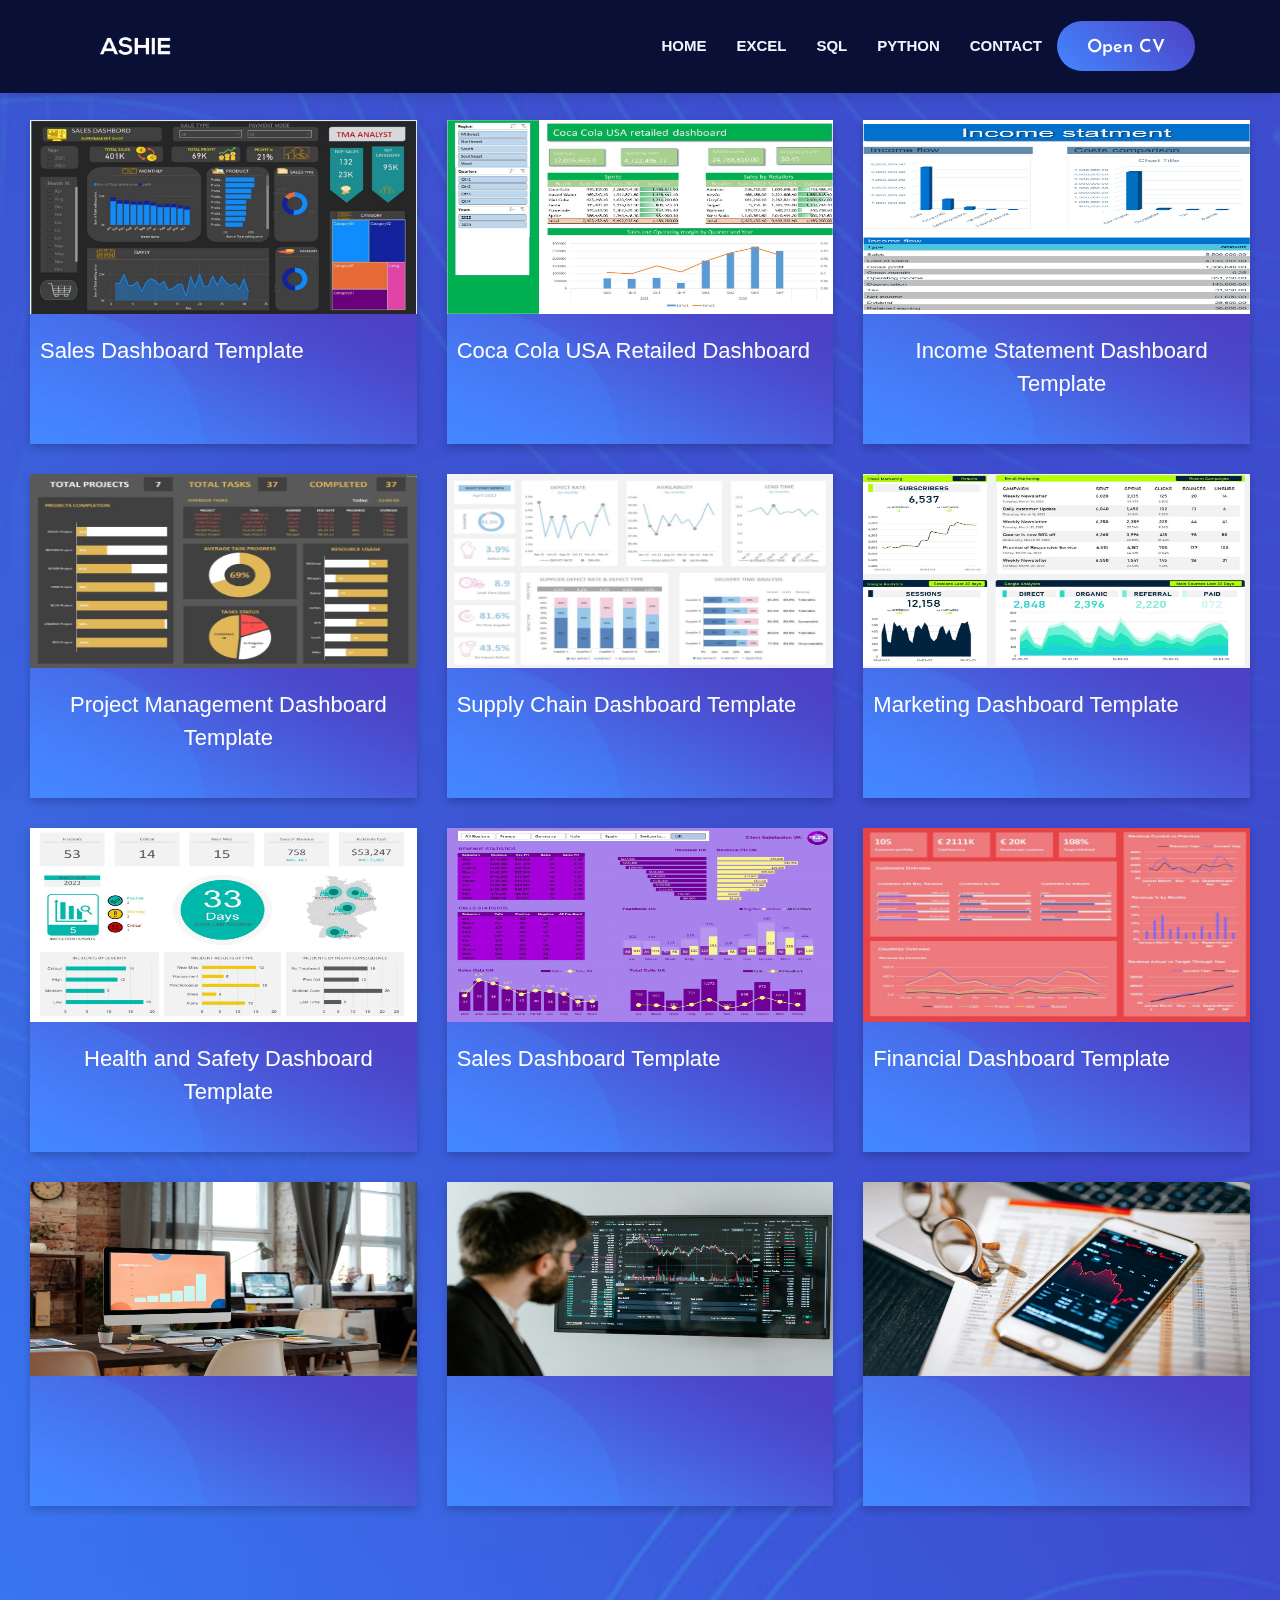
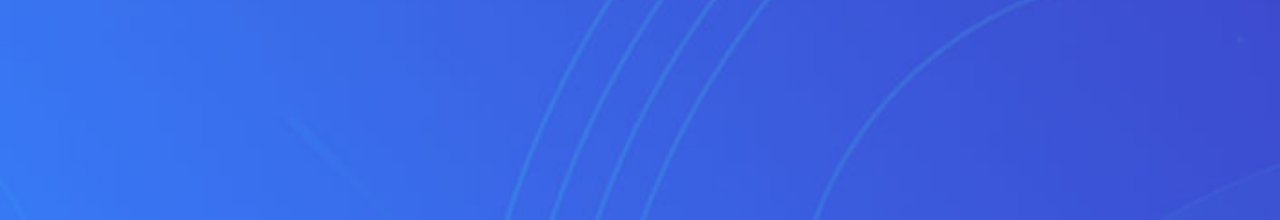
==== commit 161d5f03: "drive linking" ====
--- a/project-draft.html
+++ b/project-draft.html
@@ -26,11 +26,9 @@
     <link rel="stylesheet" href="assets/css/project.css" />
 
     <link rel="stylesheet" href="assets/css/responsive.css" />
-    <link rel="stylesheet" href="assets/css/project-draft.css">
-   
+    <link rel="stylesheet" href="assets/css/project-draft.css" />
   </head>
   <body>
-
     <header>
       <div class="header header-3">
         <div class="bottom-header">
@@ -109,12 +107,439 @@
       </div>
     </header>
 
-      <div class="popup">
-          <div class="pop-img-box">
-            <img src="assets/images/photo_3_2024-09-29_18-43-35.jpg" alt="" class="pop-img">
-          </div>
-
-      </div>
+    <div class="popup1">
+      <svg
+        xmlns="http://www.w3.org/2000/svg"
+        width="32"
+        height="32"
+        fill="#fff"
+        viewBox="0 0 256 256"
+        class="close-icon1 close"
+      >
+        <path
+          d="M205.66,194.34a8,8,0,0,1-11.32,11.32L128,139.31,61.66,205.66a8,8,0,0,1-11.32-11.32L116.69,128,50.34,61.66A8,8,0,0,1,61.66,50.34L128,116.69l66.34-66.35a8,8,0,0,1,11.32,11.32L139.31,128Z"
+        ></path>
+      </svg>
+      <div class="popup-container">
+        <div class="pop-img-box">
+          <img
+            src="assets/images/photo_2_2024-09-29_18-43-35.jpg"
+            alt=""
+            class="pop-img"
+          />
+        </div>
+        <div class="popup-right">
+          <h3 class="pop-title">Project Management Dashboard Template</h3>
+          <p class="pro-desc">
+            Lorem ipsum dolor sit, amet consectetur adipisicing elit. Maiores
+            quae dignissimos iure est, quis porro id aliquam, itaque repellendus
+            debitis, quaerat accusamus. Voluptatem amet aspernatur illum
+            officiis dolorum modi omnis?
+          </p>
+          <a
+            href="https://1drv.ms/x/c/d1014dd0581f8f09/ETlU6I0MzLZKiAWnX4q4UwIBSD0Jm_xGr4EdV4SdEwpqQQ?e=dWIQXp"
+            class="btn-more"
+            target="_blank"
+            >open in spreedsheet</a
+          >
+        </div>
+      </div>
+    </div>
+
+    <div class="popup2">
+      <svg
+        xmlns="http://www.w3.org/2000/svg"
+        width="32"
+        height="32"
+        fill="#fff"
+        viewBox="0 0 256 256"
+        class="close-icon2 close"
+      >
+        <path
+          d="M205.66,194.34a8,8,0,0,1-11.32,11.32L128,139.31,61.66,205.66a8,8,0,0,1-11.32-11.32L116.69,128,50.34,61.66A8,8,0,0,1,61.66,50.34L128,116.69l66.34-66.35a8,8,0,0,1,11.32,11.32L139.31,128Z"
+        ></path>
+      </svg>
+      <div class="popup-container">
+        <div class="pop-img-box">
+          <img
+            src="assets/images/photo_3_2024-09-29_18-43-35.jpg"
+            alt=""
+            class="pop-img"
+          />
+        </div>
+        <div class="popup-right">
+          <h3 class="pop-title">Supply Chain Dashboard Template</h3>
+          <p class="pro-desc">
+            Lorem ipsum dolor sit, amet consectetur adipisicing elit. Maiores
+            quae dignissimos iure est, quis porro id aliquam, itaque repellendus
+            debitis, quaerat accusamus. Voluptatem amet aspernatur illum
+            officiis dolorum modi omnis?
+          </p>
+          <a href="#" class="btn-more">see in excel</a>
+        </div>
+      </div>
+    </div>
+
+    <div class="popup3">
+      <svg
+        xmlns="http://www.w3.org/2000/svg"
+        width="32"
+        height="32"
+        fill="#fff"
+        viewBox="0 0 256 256"
+        class="close-icon3 close"
+      >
+        <path
+          d="M205.66,194.34a8,8,0,0,1-11.32,11.32L128,139.31,61.66,205.66a8,8,0,0,1-11.32-11.32L116.69,128,50.34,61.66A8,8,0,0,1,61.66,50.34L128,116.69l66.34-66.35a8,8,0,0,1,11.32,11.32L139.31,128Z"
+        ></path>
+      </svg>
+      <div class="popup-container">
+        <div class="pop-img-box">
+          <img
+            src="assets/images/photo_4_2024-09-29_18-43-35.jpg"
+            alt=""
+            class="pop-img"
+          />
+        </div>
+        <div class="popup-right">
+          <h3 class="pop-title">Marketing Dashboard Template</h3>
+          <p class="pro-desc">
+            Lorem ipsum dolor sit, amet consectetur adipisicing elit. Maiores
+            quae dignissimos iure est, quis porro id aliquam, itaque repellendus
+            debitis, quaerat accusamus. Voluptatem amet aspernatur illum
+            officiis dolorum modi omnis?
+          </p>
+          <a href="#" target="_blank" class="btn-more">open in spreedsheet</a>
+        </div>
+      </div>
+    </div>
+
+    <div class="popup4">
+      <svg
+        xmlns="http://www.w3.org/2000/svg"
+        width="32"
+        height="32"
+        fill="#fff"
+        viewBox="0 0 256 256"
+        class="close-icon4 close"
+      >
+        <path
+          d="M205.66,194.34a8,8,0,0,1-11.32,11.32L128,139.31,61.66,205.66a8,8,0,0,1-11.32-11.32L116.69,128,50.34,61.66A8,8,0,0,1,61.66,50.34L128,116.69l66.34-66.35a8,8,0,0,1,11.32,11.32L139.31,128Z"
+        ></path>
+      </svg>
+      <div class="popup-container">
+        <div class="pop-img-box">
+          <img
+            src="assets/images/photo_5_2024-09-29_18-43-35.jpg"
+            alt=""
+            class="pop-img"
+          />
+        </div>
+        <div class="popup-right">
+          <h3 class="pop-title">Health and Safety Dashboard Template</h3>
+          <p class="pro-desc">
+            Lorem ipsum dolor sit, amet consectetur adipisicing elit. Maiores
+            quae dignissimos iure est, quis porro id aliquam, itaque repellendus
+            debitis, quaerat accusamus. Voluptatem amet aspernatur illum
+            officiis dolorum modi omnis?
+          </p>
+          <a
+            href="https://1drv.ms/x/c/d1014dd0581f8f09/EYriO2hlcW1Gvy8QfTnryqgBnv2pibqsP7_QI15xDUqFqg?e=i0YWWd"
+            class="btn-more"
+            target="_blank"
+            >open in spreedsheet</a
+          >
+        </div>
+      </div>
+    </div>
+
+    <div class="popup5">
+      <svg
+        xmlns="http://www.w3.org/2000/svg"
+        width="32"
+        height="32"
+        fill="#fff"
+        viewBox="0 0 256 256"
+        class="close-icon5 close"
+      >
+        <path
+          d="M205.66,194.34a8,8,0,0,1-11.32,11.32L128,139.31,61.66,205.66a8,8,0,0,1-11.32-11.32L116.69,128,50.34,61.66A8,8,0,0,1,61.66,50.34L128,116.69l66.34-66.35a8,8,0,0,1,11.32,11.32L139.31,128Z"
+        ></path>
+      </svg>
+      <div class="popup-container">
+        <div class="pop-img-box">
+          <img
+            src="assets/images/photo_6_2024-09-29_18-43-35.jpg"
+            alt=""
+            class="pop-img"
+          />
+        </div>
+        <div class="popup-right">
+          <h3 class="pop-title">Sales Dashboard Template</h3>
+          <p class="pro-desc">
+            Lorem ipsum dolor sit, amet consectetur adipisicing elit. Maiores
+            quae dignissimos iure est, quis porro id aliquam, itaque repellendus
+            debitis, quaerat accusamus. Voluptatem amet aspernatur illum
+            officiis dolorum modi omnis?
+          </p>
+          <a
+            href="https://1drv.ms/x/c/d1014dd0581f8f09/Efe1L5bczy1LkBkFktqFZ8wB7rZ7DMJ0oV9KnZ0iAeueIw?e=ZGYJUM"
+            class="btn-more"
+            target="_blank"
+            >open in spreedsheet</a
+          >
+        </div>
+      </div>
+    </div>
+
+    <div class="popup6">
+      <svg
+        xmlns="http://www.w3.org/2000/svg"
+        width="32"
+        height="32"
+        fill="#fff"
+        viewBox="0 0 256 256"
+        class="close-icon6 close"
+      >
+        <path
+          d="M205.66,194.34a8,8,0,0,1-11.32,11.32L128,139.31,61.66,205.66a8,8,0,0,1-11.32-11.32L116.69,128,50.34,61.66A8,8,0,0,1,61.66,50.34L128,116.69l66.34-66.35a8,8,0,0,1,11.32,11.32L139.31,128Z"
+        ></path>
+      </svg>
+      <div class="popup-container">
+        <div class="pop-img-box">
+          <img
+            src="assets/images/photo_7_2024-09-29_18-43-35.jpg"
+            alt=""
+            class="pop-img"
+          />
+        </div>
+        <div class="popup-right">
+          <h3 class="pop-title">Financial Dashboard Template</h3>
+          <p class="pro-desc">
+            Lorem ipsum dolor sit, amet consectetur adipisicing elit. Maiores
+            quae dignissimos iure est, quis porro id aliquam, itaque repellendus
+            debitis, quaerat accusamus. Voluptatem amet aspernatur illum
+            officiis dolorum modi omnis?
+          </p>
+          <a
+            href="https://1drv.ms/x/c/d1014dd0581f8f09/Eftn5KRh9f5JgMAUFXKIxeMBPJir13AQPUmTvqnVmvtOvw"
+            class="btn-more"
+            target="_blank"
+            >open in spreedsheet</a
+          >
+        </div>
+      </div>
+    </div>
+
+    <div class="popup7">
+      <svg
+        xmlns="http://www.w3.org/2000/svg"
+        width="32"
+        height="32"
+        fill="#fff"
+        viewBox="0 0 256 256"
+        class="close-icon7 close"
+      >
+        <path
+          d="M205.66,194.34a8,8,0,0,1-11.32,11.32L128,139.31,61.66,205.66a8,8,0,0,1-11.32-11.32L116.69,128,50.34,61.66A8,8,0,0,1,61.66,50.34L128,116.69l66.34-66.35a8,8,0,0,1,11.32,11.32L139.31,128Z"
+        ></path>
+      </svg>
+      <div class="popup-container">
+        <div class="pop-img-box">
+          <img
+            src="assets/images/photo_1_2024-11-01_16-06-01.jpg"
+            alt=""
+            class="pop-img"
+          />
+        </div>
+        <div class="popup-right">
+          <h3 class="pop-title">Sales Dashboard Template</h3>
+          <p class="pro-desc">
+            Lorem ipsum dolor sit, amet consectetur adipisicing elit. Maiores
+            quae dignissimos iure est, quis porro id aliquam, itaque repellendus
+            debitis, quaerat accusamus. Voluptatem amet aspernatur illum
+            officiis dolorum modi omnis?
+          </p>
+          <a href="#" class="btn-more">see in excel</a>
+        </div>
+      </div>
+    </div>
+
+    <div class="popup8">
+      <svg
+        xmlns="http://www.w3.org/2000/svg"
+        width="32"
+        height="32"
+        fill="#fff"
+        viewBox="0 0 256 256"
+        class="close-icon8 close"
+      >
+        <path
+          d="M205.66,194.34a8,8,0,0,1-11.32,11.32L128,139.31,61.66,205.66a8,8,0,0,1-11.32-11.32L116.69,128,50.34,61.66A8,8,0,0,1,61.66,50.34L128,116.69l66.34-66.35a8,8,0,0,1,11.32,11.32L139.31,128Z"
+        ></path>
+      </svg>
+      <div class="popup-container">
+        <div class="pop-img-box">
+          <img
+            src="assets/images/photo_1_2024-11-01_16-06-08.jpg"
+            alt=""
+            class="pop-img"
+          />
+        </div>
+        <div class="popup-right">
+          <h3 class="pop-title">Coca Cola USA Retailed Dashboard</h3>
+          <p class="pro-desc">
+            Lorem ipsum dolor sit, amet consectetur adipisicing elit. Maiores
+            quae dignissimos iure est, quis porro id aliquam, itaque repellendus
+            debitis, quaerat accusamus. Voluptatem amet aspernatur illum
+            officiis dolorum modi omnis?
+          </p>
+          <a href="#" class="btn-more">see in excel</a>
+        </div>
+      </div>
+    </div>
+
+    <div class="popup9">
+      <svg
+        xmlns="http://www.w3.org/2000/svg"
+        width="32"
+        height="32"
+        fill="#fff"
+        viewBox="0 0 256 256"
+        class="close-icon9 close"
+      >
+        <path
+          d="M205.66,194.34a8,8,0,0,1-11.32,11.32L128,139.31,61.66,205.66a8,8,0,0,1-11.32-11.32L116.69,128,50.34,61.66A8,8,0,0,1,61.66,50.34L128,116.69l66.34-66.35a8,8,0,0,1,11.32,11.32L139.31,128Z"
+        ></path>
+      </svg>
+      <div class="popup-container">
+        <div class="pop-img-box">
+          <img
+            src="assets/images/photo_1_2024-11-01_16-06-16.jpg"
+            alt=""
+            class="pop-img"
+          />
+        </div>
+        <div class="popup-right">
+          <h3 class="pop-title">Income Statement Dashboard Template</h3>
+          <p class="pro-desc">
+            Lorem ipsum dolor sit, amet consectetur adipisicing elit. Maiores
+            quae dignissimos iure est, quis porro id aliquam, itaque repellendus
+            debitis, quaerat accusamus. Voluptatem amet aspernatur illum
+            officiis dolorum modi omnis?
+          </p>
+          <a
+            href="https://1drv.ms/x/c/d1014dd0581f8f09/EbxEKDuuJvpCkmeXm9k7KcoB3yz0EpsvAQALQL9_d-5F6g?e=3S017Q"
+            class="btn-more"
+            class="btn-more"
+            target="_blank"
+            >open in spreedsheet</a
+          >
+        </div>
+      </div>
+    </div>
+
+    <div class="popup10">
+      <svg
+        xmlns="http://www.w3.org/2000/svg"
+        width="32"
+        height="32"
+        fill="#fff"
+        viewBox="0 0 256 256"
+        class="close-icon10 close"
+      >
+        <path
+          d="M205.66,194.34a8,8,0,0,1-11.32,11.32L128,139.31,61.66,205.66a8,8,0,0,1-11.32-11.32L116.69,128,50.34,61.66A8,8,0,0,1,61.66,50.34L128,116.69l66.34-66.35a8,8,0,0,1,11.32,11.32L139.31,128Z"
+        ></path>
+      </svg>
+      <div class="popup-container">
+        <div class="pop-img-box">
+          <img
+            src="assets/images/photo_5_2024-09-29_18-43-35.jpg"
+            alt=""
+            class="pop-img"
+          />
+        </div>
+        <div class="popup-right">
+          <h3 class="pop-title">Marketing Dashboard Template</h3>
+          <p class="pro-desc">
+            Lorem ipsum dolor sit, amet consectetur adipisicing elit. Maiores
+            quae dignissimos iure est, quis porro id aliquam, itaque repellendus
+            debitis, quaerat accusamus. Voluptatem amet aspernatur illum
+            officiis dolorum modi omnis?
+          </p>
+          <a href="#" class="btn-more">see in excel</a>
+        </div>
+      </div>
+    </div>
+
+    <div class="popup11">
+      <svg
+        xmlns="http://www.w3.org/2000/svg"
+        width="32"
+        height="32"
+        fill="#fff"
+        viewBox="0 0 256 256"
+        class="close-icon11 close"
+      >
+        <path
+          d="M205.66,194.34a8,8,0,0,1-11.32,11.32L128,139.31,61.66,205.66a8,8,0,0,1-11.32-11.32L116.69,128,50.34,61.66A8,8,0,0,1,61.66,50.34L128,116.69l66.34-66.35a8,8,0,0,1,11.32,11.32L139.31,128Z"
+        ></path>
+      </svg>
+      <div class="popup-container">
+        <div class="pop-img-box">
+          <img
+            src="assets/images/photo_5_2024-09-29_18-43-35.jpg"
+            alt=""
+            class="pop-img"
+          />
+        </div>
+        <div class="popup-right">
+          <h3 class="pop-title">Marketing Dashboard Template</h3>
+          <p class="pro-desc">
+            Lorem ipsum dolor sit, amet consectetur adipisicing elit. Maiores
+            quae dignissimos iure est, quis porro id aliquam, itaque repellendus
+            debitis, quaerat accusamus. Voluptatem amet aspernatur illum
+            officiis dolorum modi omnis?
+          </p>
+          <a href="#" class="btn-more">see in excel</a>
+        </div>
+      </div>
+    </div>
+
+    <div class="popup12">
+      <svg
+        xmlns="http://www.w3.org/2000/svg"
+        width="32"
+        height="32"
+        fill="#fff"
+        viewBox="0 0 256 256"
+        class="close-icon12 close"
+      >
+        <path
+          d="M205.66,194.34a8,8,0,0,1-11.32,11.32L128,139.31,61.66,205.66a8,8,0,0,1-11.32-11.32L116.69,128,50.34,61.66A8,8,0,0,1,61.66,50.34L128,116.69l66.34-66.35a8,8,0,0,1,11.32,11.32L139.31,128Z"
+        ></path>
+      </svg>
+      <div class="popup-container">
+        <div class="pop-img-box">
+          <img
+            src="assets/images/photo_5_2024-09-29_18-43-35.jpg"
+            alt=""
+            class="pop-img"
+          />
+        </div>
+        <div class="popup-right">
+          <h3 class="pop-title">Marketing Dashboard Template</h3>
+          <p class="pro-desc">
+            Lorem ipsum dolor sit, amet consectetur adipisicing elit. Maiores
+            quae dignissimos iure est, quis porro id aliquam, itaque repellendus
+            debitis, quaerat accusamus. Voluptatem amet aspernatur illum
+            officiis dolorum modi omnis?
+          </p>
+          <a href="#" class="btn-more">see in excel</a>
+        </div>
+      </div>
+    </div>
 
     <div class="flip-container">
       <div class="flip-box">
@@ -123,17 +548,82 @@
             <div class="flip-card-front">
               <div class="img-box">
                 <img
+                  src="assets/images/photo_1_2024-11-01_16-06-01.jpg"
+                  alt="Avatar"
+                  class="img"
+                />
+              </div>
+              <div class="pro-heading">
+                <p class="pro-name">Sales Dashboard Template</p>
+              </div>
+            </div>
+            <div class="flip-card-back">
+              <img src="./img/box-bg.jpg" alt="Avatar" class="img" />
+              <a href="#" class="btn view-7">View</a>
+            </div>
+          </div>
+        </div>
+
+        <div class="flip-card">
+          <div class="flip-card-inner">
+            <div class="flip-card-front">
+              <div class="img-box">
+                <img
+                  src="./assets/images/photo_1_2024-11-01_16-06-08.jpg"
+                  alt="Avatar"
+                  class="img"
+                />
+              </div>
+              <div class="pro-heading">
+                <p class="pro-name">Coca Cola USA Retailed Dashboard</p>
+              </div>
+            </div>
+            <div class="flip-card-back">
+              <img src="./img/box-bg.jpg" alt="Avatar" class="img" />
+              <a href="#" class="btn view-8">View</a>
+            </div>
+          </div>
+        </div>
+
+        <div class="flip-card">
+          <div class="flip-card-inner">
+            <div class="flip-card-front">
+              <div class="img-box">
+                <img
+                  src="./assets/images/photo_1_2024-11-01_16-06-16.jpg"
+                  alt="Avatar"
+                  class="img"
+                />
+              </div>
+              <div class="pro-heading">
+                <p class="pro-name">Income Statement Dashboard Template</p>
+              </div>
+            </div>
+            <div class="flip-card-back">
+              <img src="./img/box-bg.jpg" alt="Avatar" class="img" />
+              <a href="#" class="btn view-9">View</a>
+            </div>
+          </div>
+        </div>
+
+        <div class="flip-card">
+          <div class="flip-card-inner">
+            <div class="flip-card-front">
+              <div class="img-box">
+                <img
                   src="assets/images/photo_2_2024-09-29_18-43-35.jpg"
                   alt="Avatar"
                   class="img"
                 />
               </div>
-            </div>
-            <div class="flip-card-back">
-              <img src="./img/box-bg.jpg" alt="Avatar" class="img" />
-              
-                <a href="#" class="btn view-1">View</a>
-             
+              <div class="pro-heading">
+                <p class="pro-name">Project Management Dashboard Template</p>
+              </div>
+            </div>
+            <div class="flip-card-back">
+              <img src="./img/box-bg.jpg" alt="Avatar" class="img" />
+
+              <a href="#" class="btn view-1">View</a>
             </div>
           </div>
         </div>
@@ -148,10 +638,13 @@
                   class="img"
                 />
               </div>
-            </div>
-            <div class="flip-card-back">
-              <img src="./img/box-bg.jpg" alt="Avatar" class="img" />
-              <a href="#" class="btn">View</a>
+              <div class="pro-heading">
+                <p class="pro-name">Supply Chain Dashboard Template</p>
+              </div>
+            </div>
+            <div class="flip-card-back">
+              <img src="./img/box-bg.jpg" alt="Avatar" class="img" />
+              <a href="#" class="btn view-2">View</a>
             </div>
           </div>
         </div>
@@ -166,10 +659,13 @@
                   class="img"
                 />
               </div>
-            </div>
-            <div class="flip-card-back">
-              <img src="./img/box-bg.jpg" alt="Avatar" class="img" />
-              <a href="#" class="btn">View</a>
+              <div class="pro-heading">
+                <p class="pro-name">Marketing Dashboard Template</p>
+              </div>
+            </div>
+            <div class="flip-card-back">
+              <img src="./img/box-bg.jpg" alt="Avatar" class="img" />
+              <a href="#" class="btn view-3">View</a>
             </div>
           </div>
         </div>
@@ -184,10 +680,13 @@
                   class="img"
                 />
               </div>
-            </div>
-            <div class="flip-card-back">
-              <img src="./img/box-bg.jpg" alt="Avatar" class="img" />
-              <a href="#" class="btn">View</a>
+              <div class="pro-heading">
+                <p class="pro-name">Health and Safety Dashboard Template</p>
+              </div>
+            </div>
+            <div class="flip-card-back">
+              <img src="./img/box-bg.jpg" alt="Avatar" class="img" />
+              <a href="#" class="btn view-4">View</a>
             </div>
           </div>
         </div>
@@ -202,10 +701,14 @@
                   class="img"
                 />
               </div>
-            </div>
-            <div class="flip-card-back">
-              <img src="./img/box-bg.jpg" alt="Avatar" class="img" />
-              <a href="#" class="btn">View</a>
+
+              <div class="pro-heading">
+                <p class="pro-name">Sales Dashboard Template</p>
+              </div>
+            </div>
+            <div class="flip-card-back">
+              <img src="./img/box-bg.jpg" alt="Avatar" class="img" />
+              <a href="#" class="btn view-5">View</a>
             </div>
           </div>
         </div>
@@ -220,64 +723,13 @@
                   class="img"
                 />
               </div>
-            </div>
-            <div class="flip-card-back">
-              <img src="./img/box-bg.jpg" alt="Avatar" class="img" />
-              <a href="#" class="btn">View</a>
-            </div>
-          </div>
-        </div>
-
-        <div class="flip-card">
-          <div class="flip-card-inner">
-            <div class="flip-card-front">
-              <div class="img-box">
-                <img
-                  src="assets/images/photo_1_2024-11-01_16-06-01.jpg"
-                  alt="Avatar"
-                  class="img"
-                />
-              </div>
-            </div>
-            <div class="flip-card-back">
-              <img src="./img/box-bg.jpg" alt="Avatar" class="img" />
-              <a href="#" class="btn">View</a>
-            </div>
-          </div>
-        </div>
-
-        <div class="flip-card">
-          <div class="flip-card-inner">
-            <div class="flip-card-front">
-              <div class="img-box">
-                <img
-                  src="./assets/images/photo_1_2024-11-01_16-06-08.jpg"
-                  alt="Avatar"
-                  class="img"
-                />
-              </div>
-            </div>
-            <div class="flip-card-back">
-              <img src="./img/box-bg.jpg" alt="Avatar" class="img" />
-              <a href="#" class="btn">View</a>
-            </div>
-          </div>
-        </div>
-
-        <div class="flip-card">
-          <div class="flip-card-inner">
-            <div class="flip-card-front">
-              <div class="img-box">
-                <img
-                  src="./assets/images/photo_1_2024-11-01_16-06-16.jpg"
-                  alt="Avatar"
-                  class="img"
-                />
-              </div>
-            </div>
-            <div class="flip-card-back">
-              <img src="./img/box-bg.jpg" alt="Avatar" class="img" />
-              <a href="#" class="btn">View</a>
+              <div class="pro-heading">
+                <p class="pro-name">Financial Dashboard Template</p>
+              </div>
+            </div>
+            <div class="flip-card-back">
+              <img src="./img/box-bg.jpg" alt="Avatar" class="img" />
+              <a href="#" class="btn view-6">View</a>
             </div>
           </div>
         </div>
@@ -295,7 +747,7 @@
             </div>
             <div class="flip-card-back">
               <img src="./img/box-bg.jpg" alt="Avatar" class="img" />
-              <a href="#" class="btn">View</a>
+              <a href="#" class="btn view-10">View</a>
             </div>
           </div>
         </div>
@@ -313,7 +765,7 @@
             </div>
             <div class="flip-card-back">
               <img src="./img/box-bg.jpg" alt="Avatar" class="img" />
-              <a href="#" class="btn">View</a>
+              <a href="#" class="btn view-11">View</a>
             </div>
           </div>
         </div>
@@ -331,30 +783,28 @@
             </div>
             <div class="flip-card-back">
               <img src="./img/box-bg.jpg" alt="Avatar" class="img" />
-              <a href="#" class="btn">View</a>
-            </div>
-          </div>
-        </div>
-      </div>
-    </div>
-
- <!-- jquery -->
- <script src="assets/js/jquery-3.4.1.min.js"></script>
- <!-- jquery appear js -->
- <script src="assets/js/jquery.appear.min.js"></script>
- <!-- odometer -->
-
- <!-- owl carousel -->
- <script src="assets/js/owl.carousel.min.js"></script>
- <!-- slick slider -->
- <script src="assets/js/slick.min.js"></script>
- <script src="assets/js/jquery-modal-video.min.js"></script>
- <!-- bootstrap -->
- <script src="assets/js/bootstrap.min.js"></script>
- <!-- custom javascript -->
- <script src="assets/js/main.js"></script>
- <script src="assets/js/projectjs.js"></script>
-
-
+              <a href="#" class="btn view-12">View</a>
+            </div>
+          </div>
+        </div>
+      </div>
+    </div>
+
+    <!-- jquery -->
+    <script src="assets/js/jquery-3.4.1.min.js"></script>
+    <!-- jquery appear js -->
+    <script src="assets/js/jquery.appear.min.js"></script>
+    <!-- odometer -->
+
+    <!-- owl carousel -->
+    <script src="assets/js/owl.carousel.min.js"></script>
+    <!-- slick slider -->
+    <script src="assets/js/slick.min.js"></script>
+    <script src="assets/js/jquery-modal-video.min.js"></script>
+    <!-- bootstrap -->
+    <script src="assets/js/bootstrap.min.js"></script>
+    <!-- custom javascript -->
+    <script src="assets/js/main.js"></script>
+    <script src="assets/js/projectjs.js"></script>
   </body>
 </html>
--- a/assets/css/project-draft.css
+++ b/assets/css/project-draft.css
@@ -1,106 +1,597 @@
 html {
-    font-size: 62.5%;
+  font-size: 62.5%;
+}
+body {
+  font-family: Arial, Helvetica, sans-serif;
+  margin: 0;
+  padding: 0;
+  background-image: url(../../img/banner-2.jpg);
+  background-size: cover;
+  background-repeat: no-repeat;
+  background-position: center;
+  height: 150vh;
+}
+.flip-container {
+  margin: 2rem auto 0 auto;
+  max-width: 130rem;
+  padding: 10rem 3rem;
+}
+.flip-box {
+  display: grid;
+  grid-template-columns: repeat(4, 1fr);
+  gap: 30px;
+}
+.flip-card {
+  background-color: transparent;
+  /* width: 100%; */
+  height: 36vh;
+  perspective: 1000px;
+}
+
+.flip-card-inner {
+  position: relative;
+  width: 100%;
+  height: 100%;
+  text-align: center;
+  transition: transform 0.6s;
+  transform-style: preserve-3d;
+  box-shadow: 0 4px 8px 0 rgba(0, 0, 0, 0.2);
+}
+
+.flip-card:hover .flip-card-inner {
+  transform: rotateY(-180deg);
+}
+
+.flip-card-front,
+.flip-card-back {
+  position: absolute;
+  width: 100%;
+  height: 100%;
+  -webkit-backface-visibility: hidden;
+  backface-visibility: hidden;
+}
+
+.flip-card-front {
+  /* background-color: #2980b9; */
+  color: black;
+  background-image: url(../../img/box-bg.jpg);
+  background-position: center;
+  background-size: cover;
+  background-repeat: no-repeat;
+}
+
+.flip-card-back {
+  background-color: #2980b9;
+  color: white;
+  transform: rotateY(180deg);
+}
+.img-box {
+  height: 60%;
+}
+.img {
+  width: 100%;
+  height: 100%;
+}
+.btn {
+  position: absolute;
+  top: 50%;
+  left: 50%;
+  color: #000;
+  font-size: 2rem;
+  text-decoration: none;
+  background-color: #fff;
+  padding: 20px 50px;
+  border-radius: 40px;
+  z-index: 2;
+  transform: translate(-50%, -50%);
+}
+
+.popup1 {
+  opacity: 0;
+  pointer-events: none;
+  visibility: hidden;
+  position: absolute;
+  top: 0;
+  left: 0;
+  z-index: 1000;
+  height: 100vh;
+  width: 100%;
+  display: flex;
+  align-items: center;
+  justify-content: center;
+}
+.popup1::before {
+  content: "";
+  display: block;
+  height: 100vh;
+  width: 100%;
+  position: absolute;
+  top: 0;
+  left: 0;
+  z-index: 999;
+  background-color: #112a46;
+}
+.popup-container {
+  position: relative;
+  width: 80%;
+  height: 80%;
+  display: grid;
+  grid-template-columns: 3fr 2fr;
+  align-items: stretch;
+  gap: 3rem;
+  background-color: #fff;
+  padding: 3rem;
+  z-index: 10000;
+}
+
+.pop-img-box {
+  background-color: #fff;
+}
+.pop-img {
+  width: 100%;
+  max-height: 74vh;
+}
+.popup-right {
+  background-color: #fff;
+  display: flex;
+  flex-direction: column;
+  gap: 3rem;
+  align-items: center;
+}
+.close-icon1 {
+  z-index: 1000;
+  position: absolute;
+  top: 5rem;
+  right: 7rem;
+  fill: #fff !important;
+  cursor: pointer;
+}
+
+.popup2 {
+  opacity: 0;
+  pointer-events: none;
+  visibility: hidden;
+  position: absolute;
+  top: 0;
+  left: 0;
+  z-index: 1000;
+  height: 100vh;
+  width: 100%;
+  display: flex;
+  align-items: center;
+  justify-content: center;
+}
+.popup2::before {
+  content: "";
+  display: block;
+  height: 100vh;
+  width: 100%;
+  position: absolute;
+  top: 0;
+  left: 0;
+  z-index: 999;
+  background-color: #112a46;
+}
+.close-icon2 {
+  z-index: 1000;
+  position: absolute;
+  top: 5rem;
+  right: 7rem;
+  fill: #fff !important;
+  cursor: pointer;
+}
+
+.popup3 {
+  opacity: 0;
+  pointer-events: none;
+  visibility: hidden;
+  position: absolute;
+  top: 0;
+  left: 0;
+  z-index: 1000;
+  height: 100vh;
+  width: 100%;
+  display: flex;
+  align-items: center;
+  justify-content: center;
+}
+.popup3::before {
+  content: "";
+  display: block;
+  height: 100vh;
+  width: 100%;
+  position: absolute;
+  top: 0;
+  left: 0;
+  z-index: 999;
+  background-color: #112a46;
+}
+.close-icon3 {
+  z-index: 1000;
+  position: absolute;
+  top: 5rem;
+  right: 7rem;
+  fill: #fff !important;
+  cursor: pointer;
+}
+
+.popup4 {
+  opacity: 0;
+  pointer-events: none;
+  visibility: hidden;
+  position: absolute;
+  top: 0;
+  left: 0;
+  z-index: 1000;
+  height: 100vh;
+  width: 100%;
+  display: flex;
+  align-items: center;
+  justify-content: center;
+}
+.popup4::before {
+  content: "";
+  display: block;
+  height: 100vh;
+  width: 100%;
+  position: absolute;
+  top: 0;
+  left: 0;
+  z-index: 999;
+  background-color: #112a46;
+}
+.close-icon4 {
+  z-index: 1000;
+  position: absolute;
+  top: 5rem;
+  right: 7rem;
+  fill: #fff !important;
+  cursor: pointer;
+}
+
+.popup5 {
+  opacity: 0;
+  pointer-events: none;
+  visibility: hidden;
+  position: absolute;
+  top: 0;
+  left: 0;
+  z-index: 1000;
+  height: 100vh;
+  width: 100%;
+  display: flex;
+  align-items: center;
+  justify-content: center;
+}
+.popup5::before {
+  content: "";
+  display: block;
+  height: 100vh;
+  width: 100%;
+  position: absolute;
+  top: 0;
+  left: 0;
+  z-index: 999;
+  background-color: #112a46;
+}
+.close-icon5 {
+  z-index: 1000;
+  position: absolute;
+  top: 5rem;
+  right: 7rem;
+  fill: #fff !important;
+  cursor: pointer;
+}
+
+.popup6 {
+  opacity: 0;
+  pointer-events: none;
+  visibility: hidden;
+  position: absolute;
+  top: 0;
+  left: 0;
+  z-index: 1000;
+  height: 100vh;
+  width: 100%;
+  display: flex;
+  align-items: center;
+  justify-content: center;
+}
+.popup6::before {
+  content: "";
+  display: block;
+  height: 100vh;
+  width: 100%;
+  position: absolute;
+  top: 0;
+  left: 0;
+  z-index: 999;
+  background-color: #112a46;
+}
+.close-icon6 {
+  z-index: 1000;
+  position: absolute;
+  top: 5rem;
+  right: 7rem;
+  fill: #fff !important;
+  cursor: pointer;
+}
+
+.popup7 {
+  opacity: 0;
+  pointer-events: none;
+  visibility: hidden;
+  position: absolute;
+  top: 0;
+  left: 0;
+  z-index: 1000;
+  height: 100vh;
+  width: 100%;
+  display: flex;
+  align-items: center;
+  justify-content: center;
+}
+.popup7::before {
+  content: "";
+  display: block;
+  height: 100vh;
+  width: 100%;
+  position: absolute;
+  top: 0;
+  left: 0;
+  z-index: 999;
+  background-color: #112a46;
+}
+.close-icon7 {
+  z-index: 1000;
+  position: absolute;
+  top: 5rem;
+  right: 7rem;
+  fill: #fff !important;
+  cursor: pointer;
+}
+
+.popup8 {
+  opacity: 0;
+  pointer-events: none;
+  visibility: hidden;
+  position: absolute;
+  top: 0;
+  left: 0;
+  z-index: 1000;
+  height: 100vh;
+  width: 100%;
+  display: flex;
+  align-items: center;
+  justify-content: center;
+}
+.popup8::before {
+  content: "";
+  display: block;
+  height: 100vh;
+  width: 100%;
+  position: absolute;
+  top: 0;
+  left: 0;
+  z-index: 999;
+  background-color: #112a46;
+}
+.close-icon8 {
+  z-index: 1000;
+  position: absolute;
+  top: 5rem;
+  right: 7rem;
+  fill: #fff !important;
+  cursor: pointer;
+}
+
+.popup9 {
+  opacity: 0;
+  pointer-events: none;
+  visibility: hidden;
+  position: absolute;
+  top: 0;
+  left: 0;
+  z-index: 1000;
+  height: 100vh;
+  width: 100%;
+  display: flex;
+  align-items: center;
+  justify-content: center;
+}
+.popup9::before {
+  content: "";
+  display: block;
+  height: 100vh;
+  width: 100%;
+  position: absolute;
+  top: 0;
+  left: 0;
+  z-index: 999;
+  background-color: #112a46;
+}
+.close-icon9 {
+  z-index: 1000;
+  position: absolute;
+  top: 5rem;
+  right: 7rem;
+  fill: #fff !important;
+  cursor: pointer;
+}
+
+.popup10 {
+  opacity: 0;
+  pointer-events: none;
+  visibility: hidden;
+  position: absolute;
+  top: 0;
+  left: 0;
+  z-index: 1000;
+  height: 100vh;
+  width: 100%;
+  display: flex;
+  align-items: center;
+  justify-content: center;
+}
+.popup10::before {
+  content: "";
+  display: block;
+  height: 100vh;
+  width: 100%;
+  position: absolute;
+  top: 0;
+  left: 0;
+  z-index: 999;
+  background-color: #112a46;
+}
+.close-icon10 {
+  z-index: 1000;
+  position: absolute;
+  top: 5rem;
+  right: 7rem;
+  fill: #fff !important;
+  cursor: pointer;
+}
+
+.popup11 {
+  opacity: 0;
+  pointer-events: none;
+  visibility: hidden;
+  position: absolute;
+  top: 0;
+  left: 0;
+  z-index: 1000;
+  height: 100vh;
+  width: 100%;
+  display: flex;
+  align-items: center;
+  justify-content: center;
+}
+.popup11::before {
+  content: "";
+  display: block;
+  height: 100vh;
+  width: 100%;
+  position: absolute;
+  top: 0;
+  left: 0;
+  z-index: 999;
+  background-color: #112a46;
+}
+.close-icon11 {
+  z-index: 1000;
+  position: absolute;
+  top: 5rem;
+  right: 7rem;
+  fill: #fff !important;
+  cursor: pointer;
+}
+
+.popup12 {
+  opacity: 0;
+  pointer-events: none;
+  visibility: hidden;
+  position: absolute;
+  top: 0;
+  left: 0;
+  z-index: 1000;
+  height: 100vh;
+  width: 100%;
+  display: flex;
+  align-items: center;
+  justify-content: center;
+}
+.popup12::before {
+  content: "";
+  display: block;
+  height: 100vh;
+  width: 100%;
+  position: absolute;
+  top: 0;
+  left: 0;
+  z-index: 999;
+  background-color: #112a46;
+}
+.close-icon12 {
+  z-index: 1000;
+  position: absolute;
+  top: 5rem;
+  right: 7rem;
+  fill: #fff !important;
+  cursor: pointer;
+}
+
+.visible {
+  opacity: 1;
+  pointer-events: auto;
+  visibility: visible;
+}
+
+.flip-card-front {
+  display: flex;
+  flex-direction: column;
+  gap: 2rem;
+}
+.pro-heading {
+  color: #fff;
+  justify-self: flex-start;
+  align-self: flex-start;
+  padding-left: 1rem;
+  display: flex;
+  flex-direction: column;
+  align-items: flex-start;
+}
+
+.pro-name {
+  font-size: 2.2rem;
+}
+.btn-more {
+  text-decoration: none;
+  font-size: 2rem;
+  color: #fff;
+  background-color: #112a46;
+  padding: 2rem 3rem;
+  border-radius: 50px;
+  text-transform: capitalize;
+  width: fit-content;
+}
+.btn-more:hover {
+  color: #fff;
+  background-color: #2980b9;
+}
+.pop-title {
+  font-size: 2.8rem;
+  color: #112a46;
+  text-transform: capitalize;
+}
+
+@media (max-width: 80em) {
+  .flip-box {
+    grid-template-columns: repeat(3, 1fr);
   }
   body {
-    font-family: Arial, Helvetica, sans-serif;
-    margin: 0;
-    padding: 0;
-    background-image: url(../../img/banner-2.jpg);
-    background-size: cover;
-    background-repeat: no-repeat;
-    background-position: center;
+    height: 200vh;
+  }
+}
+
+@media (max-width: 56em) {
+  .flip-box {
+    grid-template-columns: repeat(2, 1fr);
+  }
+  body {
     height: 250vh;
   }
-  .flip-container {
-    margin: 2rem auto 0 auto;
-    max-width: 130rem;
-    padding:10rem 0;
-  }
+  .popup-container {
+    grid-template-columns: 1fr;
+    /* height: 100%; */
+  }
+}
+
+@media (max-width: 40em) {
   .flip-box {
-    display: grid;
-    grid-template-columns: repeat(4, 1fr);
-    gap: 30px;
-  }
-  .flip-card {
-    background-color: transparent;
-    /* width: 100%; */
-    height: 36vh;
-    perspective: 1000px;
-  }
-
-  .flip-card-inner {
-    position: relative;
-    width: 100%;
-    height: 100%;
-    text-align: center;
-    transition: transform 0.6s;
-    transform-style: preserve-3d;
-    box-shadow: 0 4px 8px 0 rgba(0, 0, 0, 0.2);
-  }
-
-  .flip-card:hover .flip-card-inner {
-    transform: rotateY(-180deg);
-  }
-
-  .flip-card-front,
-  .flip-card-back {
-    position: absolute;
-    width: 100%;
-    height: 100%;
-    -webkit-backface-visibility: hidden;
-    backface-visibility: hidden;
-  }
-
-  .flip-card-front {
-    /* background-color: #2980b9; */
-    color: black;
-    background-image: url(../../img/box-bg.jpg);
-    background-position: center;
-    background-size: cover;
-    background-repeat: no-repeat;
-  }
-
-  .flip-card-back {
-    background-color: #2980b9;
-    color: white;
-    transform: rotateY(180deg);
-  }
-  .img {
-    width: 100%;
-    height: 200px;
-  }
-  .btn {
-    position: absolute;
-    top: 50%;
-    left: 50%;
-    color: #000;
-    font-size: 2rem;
-    text-decoration: none;
-    background-color: #fff;
-    padding: 20px 50px;
-    border-radius: 40px;
-    z-index: 2;
-    transform: translate(-50%, -50%);
-  }
-
-
-
-  .popup{
-    display: none;
-    position: absolute;
-    top:0;
-    left: 0;
-    z-index: 10000;
-    height: 100vh;
-    width: 100%;
-  }
-  .visible{
-    display: block;
-  }
-  .pop-img-box{
-    
-  }
-  .pop-img{
-    height: 100vh;
-    width:100%;
-  }+    grid-template-columns: 1fr;
+  }
+  body {
+    height: 300vh;
+  }
+}
